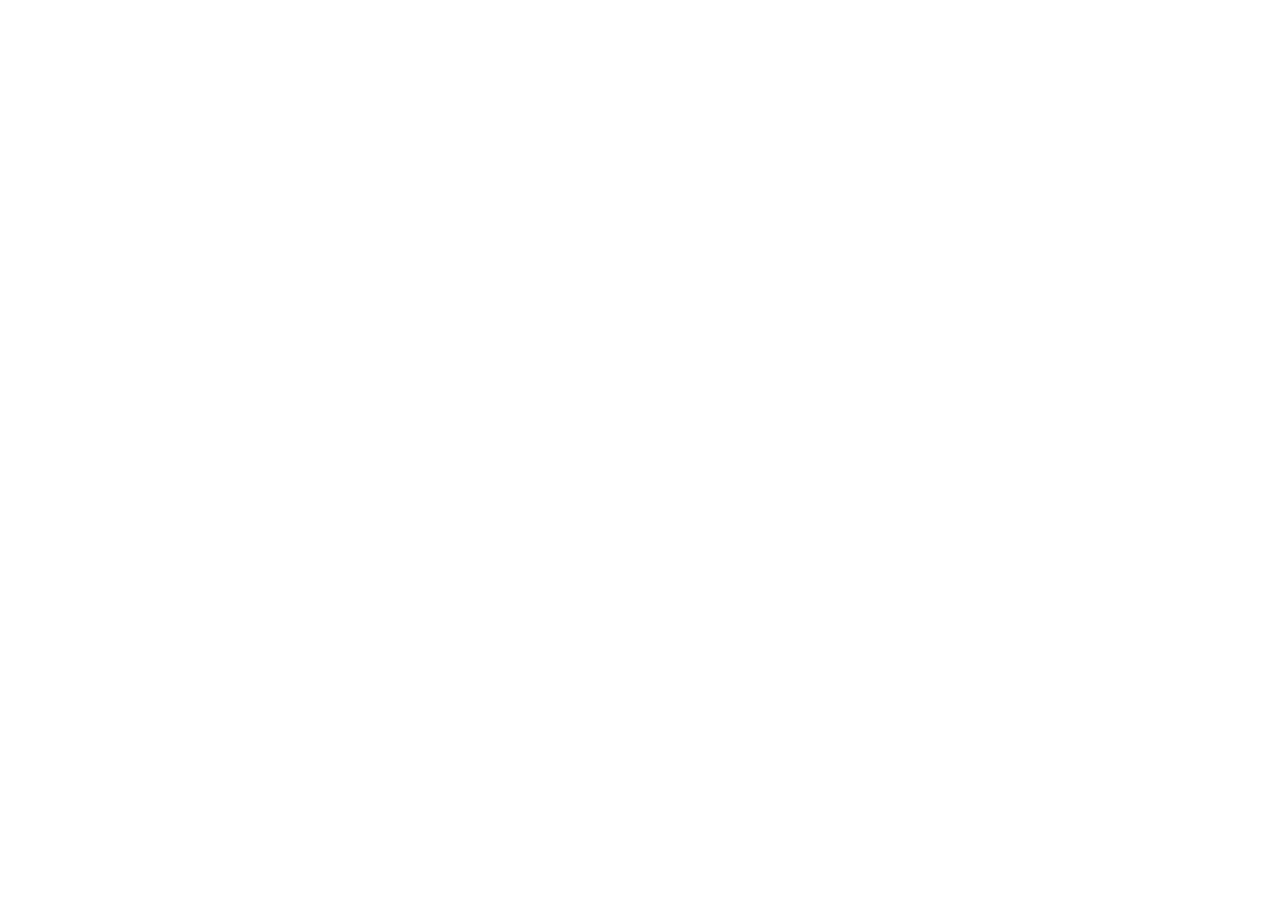
==== index.html @ f414c3f0 "Rename flower.html to index.html" ====
<!DOCTYPE html>
<html lang="en">
<head>
    <meta charset="UTF-8">
    <meta http-equiv="X-UA-Compatible" content="IE=edge">
    <meta name="viewport" content="width=device-width, initial-scale=1.0">
    <link rel="stylesheet" href="css/main.css">
    <link rel="icon" href="img/flowers.png" type="image/x-icon">
    <title>Yağmur'a Hediye</title>
</head>
<body class="container">
  <!-- Pembuat code: https://codepen.io/mdusmanansari/pen/BamepLe -->
    <div class="night"></div>
    <div class="flowers">
      <div class="flower flower--1">
        <div class="flower__leafs flower__leafs--1">
          <div class="flower__leaf flower__leaf--1"></div>
          <div class="flower__leaf flower__leaf--2"></div>
          <div class="flower__leaf flower__leaf--3"></div>
          <div class="flower__leaf flower__leaf--4"></div>
          <div class="flower__white-circle"></div>
  
          <div class="flower__light flower__light--1"></div>
          <div class="flower__light flower__light--2"></div>
          <div class="flower__light flower__light--3"></div>
          <div class="flower__light flower__light--4"></div>
          <div class="flower__light flower__light--5"></div>
          <div class="flower__light flower__light--6"></div>
          <div class="flower__light flower__light--7"></div>
          <div class="flower__light flower__light--8"></div>
  
        </div>
        <div class="flower__line">
          <div class="flower__line__leaf flower__line__leaf--1"></div>
          <div class="flower__line__leaf flower__line__leaf--2"></div>
          <div class="flower__line__leaf flower__line__leaf--3"></div>
          <div class="flower__line__leaf flower__line__leaf--4"></div>
          <div class="flower__line__leaf flower__line__leaf--5"></div>
          <div class="flower__line__leaf flower__line__leaf--6"></div>
        </div>
      </div>
  
      <div class="flower flower--2">
        <div class="flower__leafs flower__leafs--2">
          <div class="flower__leaf flower__leaf--1"></div>
          <div class="flower__leaf flower__leaf--2"></div>
          <div class="flower__leaf flower__leaf--3"></div>
          <div class="flower__leaf flower__leaf--4"></div>
          <div class="flower__white-circle"></div>
  
          <div class="flower__light flower__light--1"></div>
          <div class="flower__light flower__light--2"></div>
          <div class="flower__light flower__light--3"></div>
          <div class="flower__light flower__light--4"></div>
          <div class="flower__light flower__light--5"></div>
          <div class="flower__light flower__light--6"></div>
          <div class="flower__light flower__light--7"></div>
          <div class="flower__light flower__light--8"></div>
  
        </div>
        <div class="flower__line">
          <div class="flower__line__leaf flower__line__leaf--1"></div>
          <div class="flower__line__leaf flower__line__leaf--2"></div>
          <div class="flower__line__leaf flower__line__leaf--3"></div>
          <div class="flower__line__leaf flower__line__leaf--4"></div>
        </div>
      </div>
  
      <div class="flower flower--3">
        <div class="flower__leafs flower__leafs--3">
          <div class="flower__leaf flower__leaf--1"></div>
          <div class="flower__leaf flower__leaf--2"></div>
          <div class="flower__leaf flower__leaf--3"></div>
          <div class="flower__leaf flower__leaf--4"></div>
          <div class="flower__white-circle"></div>
  
          <div class="flower__light flower__light--1"></div>
          <div class="flower__light flower__light--2"></div>
          <div class="flower__light flower__light--3"></div>
          <div class="flower__light flower__light--4"></div>
          <div class="flower__light flower__light--5"></div>
          <div class="flower__light flower__light--6"></div>
          <div class="flower__light flower__light--7"></div>
          <div class="flower__light flower__light--8"></div>
  
        </div>
        <div class="flower__line">
          <div class="flower__line__leaf flower__line__leaf--1"></div>
          <div class="flower__line__leaf flower__line__leaf--2"></div>
          <div class="flower__line__leaf flower__line__leaf--3"></div>
          <div class="flower__line__leaf flower__line__leaf--4"></div>
        </div>
      </div>
  
      <div class="grow-ans" style="--d:1.2s">
        <div class="flower__g-long">
          <div class="flower__g-long__top"></div>
          <div class="flower__g-long__bottom"></div>
        </div>
      </div>
  
      <div class="growing-grass">
        <div class="flower__grass flower__grass--1">
          <div class="flower__grass--top"></div>
          <div class="flower__grass--bottom"></div>
          <div class="flower__grass__leaf flower__grass__leaf--1"></div>
          <div class="flower__grass__leaf flower__grass__leaf--2"></div>
          <div class="flower__grass__leaf flower__grass__leaf--3"></div>
          <div class="flower__grass__leaf flower__grass__leaf--4"></div>
          <div class="flower__grass__leaf flower__grass__leaf--5"></div>
          <div class="flower__grass__leaf flower__grass__leaf--6"></div>
          <div class="flower__grass__leaf flower__grass__leaf--7"></div>
          <div class="flower__grass__leaf flower__grass__leaf--8"></div>
          <div class="flower__grass__overlay"></div>
        </div>
      </div>
  
      <div class="growing-grass">
        <div class="flower__grass flower__grass--2">
          <div class="flower__grass--top"></div>
          <div class="flower__grass--bottom"></div>
          <div class="flower__grass__leaf flower__grass__leaf--1"></div>
          <div class="flower__grass__leaf flower__grass__leaf--2"></div>
          <div class="flower__grass__leaf flower__grass__leaf--3"></div>
          <div class="flower__grass__leaf flower__grass__leaf--4"></div>
          <div class="flower__grass__leaf flower__grass__leaf--5"></div>
          <div class="flower__grass__leaf flower__grass__leaf--6"></div>
          <div class="flower__grass__leaf flower__grass__leaf--7"></div>
          <div class="flower__grass__leaf flower__grass__leaf--8"></div>
          <div class="flower__grass__overlay"></div>
        </div>
      </div>
  
      <div class="grow-ans" style="--d:2.4s">
        <div class="flower__g-right flower__g-right--1">
          <div class="leaf"></div>
        </div>
      </div>
  
      <div class="grow-ans" style="--d:2.8s">
        <div class="flower__g-right flower__g-right--2">
          <div class="leaf"></div>
        </div>
      </div>
  
      <div class="grow-ans" style="--d:2.8s">
        <div class="flower__g-front">
          <div class="flower__g-front__leaf-wrapper flower__g-front__leaf-wrapper--1">
            <div class="flower__g-front__leaf"></div>
          </div>
          <div class="flower__g-front__leaf-wrapper flower__g-front__leaf-wrapper--2">
            <div class="flower__g-front__leaf"></div>
          </div>
          <div class="flower__g-front__leaf-wrapper flower__g-front__leaf-wrapper--3">
            <div class="flower__g-front__leaf"></div>
          </div>
          <div class="flower__g-front__leaf-wrapper flower__g-front__leaf-wrapper--4">
            <div class="flower__g-front__leaf"></div>
          </div>
          <div class="flower__g-front__leaf-wrapper flower__g-front__leaf-wrapper--5">
            <div class="flower__g-front__leaf"></div>
          </div>
          <div class="flower__g-front__leaf-wrapper flower__g-front__leaf-wrapper--6">
            <div class="flower__g-front__leaf"></div>
          </div>
          <div class="flower__g-front__leaf-wrapper flower__g-front__leaf-wrapper--7">
            <div class="flower__g-front__leaf"></div>
          </div>
          <div class="flower__g-front__leaf-wrapper flower__g-front__leaf-wrapper--8">
            <div class="flower__g-front__leaf"></div>
          </div>
          <div class="flower__g-front__line"></div>
        </div>
      </div>
  
      <div class="grow-ans" style="--d:3.2s">
        <div class="flower__g-fr">
          <div class="leaf"></div>
          <div class="flower__g-fr__leaf flower__g-fr__leaf--1"></div>
          <div class="flower__g-fr__leaf flower__g-fr__leaf--2"></div>
          <div class="flower__g-fr__leaf flower__g-fr__leaf--3"></div>
          <div class="flower__g-fr__leaf flower__g-fr__leaf--4"></div>
          <div class="flower__g-fr__leaf flower__g-fr__leaf--5"></div>
          <div class="flower__g-fr__leaf flower__g-fr__leaf--6"></div>
          <div class="flower__g-fr__leaf flower__g-fr__leaf--7"></div>
          <div class="flower__g-fr__leaf flower__g-fr__leaf--8"></div>
        </div>
      </div>
  
      <div class="long-g long-g--0">
        <div class="grow-ans" style="--d:3s">
          <div class="leaf leaf--0"></div>
        </div>
        <div class="grow-ans" style="--d:2.2s">
          <div class="leaf leaf--1"></div>
        </div>
        <div class="grow-ans" style="--d:3.4s">
          <div class="leaf leaf--2"></div>
        </div>
        <div class="grow-ans" style="--d:3.6s">
          <div class="leaf leaf--3"></div>
        </div>
      </div>
  
      <div class="long-g long-g--1">
        <div class="grow-ans" style="--d:3.6s">
          <div class="leaf leaf--0"></div>
        </div>
        <div class="grow-ans" style="--d:3.8s">
          <div class="leaf leaf--1"></div>
        </div>
        <div class="grow-ans" style="--d:4s">
          <div class="leaf leaf--2"></div>
        </div>
        <div class="grow-ans" style="--d:4.2s">
          <div class="leaf leaf--3"></div>
        </div>
      </div>
  
      <div class="long-g long-g--2">
        <div class="grow-ans" style="--d:4s">
          <div class="leaf leaf--0"></div>
        </div>
        <div class="grow-ans" style="--d:4.2s">
          <div class="leaf leaf--1"></div>
        </div>
        <div class="grow-ans" style="--d:4.4s">
          <div class="leaf leaf--2"></div>
        </div>
        <div class="grow-ans" style="--d:4.6s">
          <div class="leaf leaf--3"></div>
        </div>
      </div>
  
      <div class="long-g long-g--3">
        <div class="grow-ans" style="--d:4s">
          <div class="leaf leaf--0"></div>
        </div>
        <div class="grow-ans" style="--d:4.2s">
          <div class="leaf leaf--1"></div>
        </div>
        <div class="grow-ans" style="--d:3s">
          <div class="leaf leaf--2"></div>
        </div>
        <div class="grow-ans" style="--d:3.6s">
          <div class="leaf leaf--3"></div>
        </div>
      </div>
  
      <div class="long-g long-g--4">
        <div class="grow-ans" style="--d:4s">
          <div class="leaf leaf--0"></div>
        </div>
        <div class="grow-ans" style="--d:4.2s">
          <div class="leaf leaf--1"></div>
        </div>
        <div class="grow-ans" style="--d:3s">
          <div class="leaf leaf--2"></div>
        </div>
        <div class="grow-ans" style="--d:3.6s">
          <div class="leaf leaf--3"></div>
        </div>
      </div>
  
      <div class="long-g long-g--5">
        <div class="grow-ans" style="--d:4s">
          <div class="leaf leaf--0"></div>
        </div>
        <div class="grow-ans" style="--d:4.2s">
          <div class="leaf leaf--1"></div>
        </div>
        <div class="grow-ans" style="--d:3s">
          <div class="leaf leaf--2"></div>
        </div>
        <div class="grow-ans" style="--d:3.6s">
          <div class="leaf leaf--3"></div>
        </div>
      </div>
  
      <div class="long-g long-g--6">
        <div class="grow-ans" style="--d:4.2s">
          <div class="leaf leaf--0"></div>
        </div>
        <div class="grow-ans" style="--d:4.4s">
          <div class="leaf leaf--1"></div>
        </div>
        <div class="grow-ans" style="--d:4.6s">
          <div class="leaf leaf--2"></div>
        </div>
        <div class="grow-ans" style="--d:4.8s">
          <div class="leaf leaf--3"></div>
        </div>
      </div>
  
      <div class="long-g long-g--7">
        <div class="grow-ans" style="--d:3s">
          <div class="leaf leaf--0"></div>
        </div>
        <div class="grow-ans" style="--d:3.2s">
          <div class="leaf leaf--1"></div>
        </div>
        <div class="grow-ans" style="--d:3.5s">
          <div class="leaf leaf--2"></div>
        </div>
        <div class="grow-ans" style="--d:3.6s">
          <div class="leaf leaf--3"></div>
        </div>
      </div>
    </div>
    <script src="main.js"></script>
  </body>
</html>
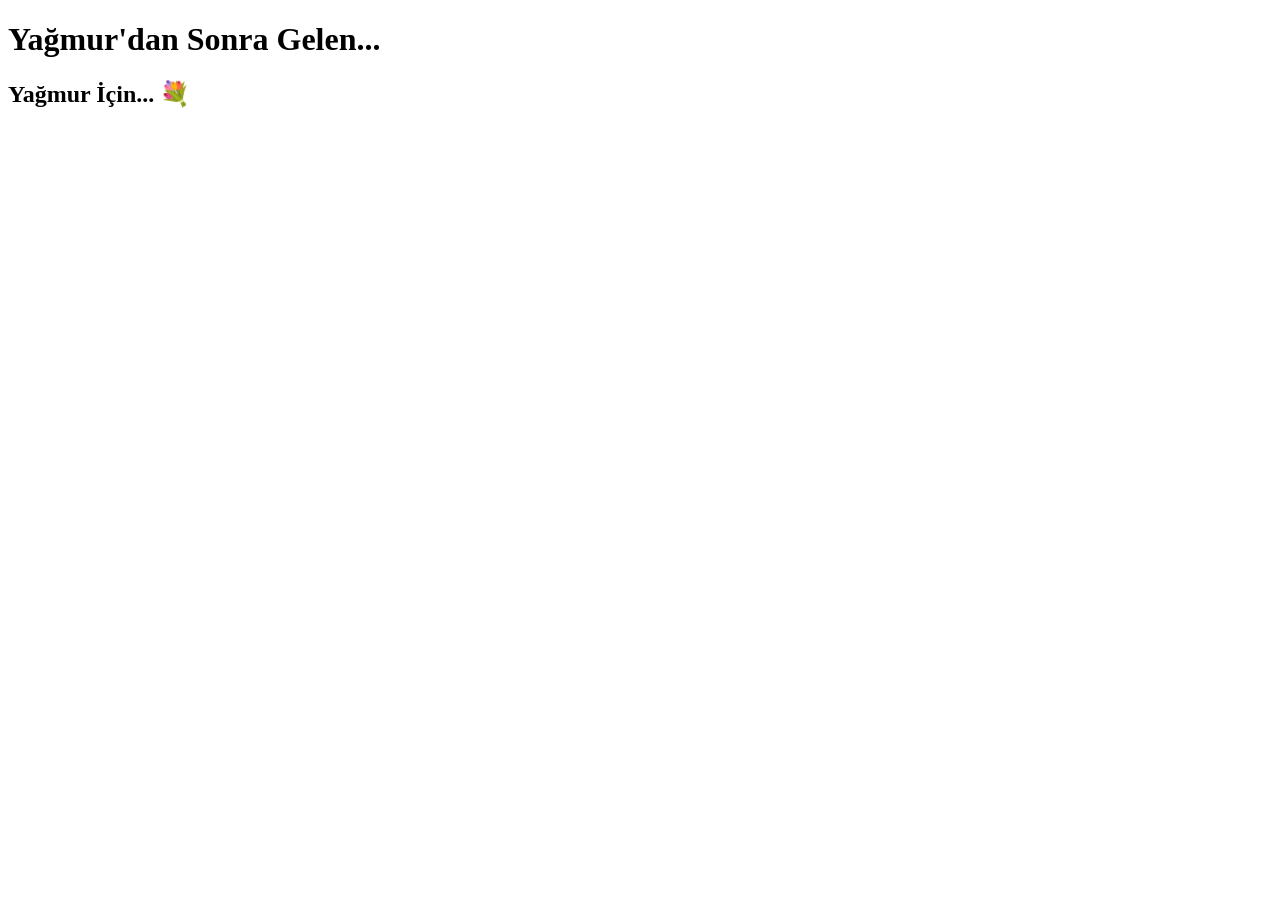
==== commit b751d7d5: "Add Google Fonts for styling Added Google Fonts preconnect and stylesheet links." ====
--- a/index.html
+++ b/index.html
@@ -5,11 +5,19 @@
     <meta http-equiv="X-UA-Compatible" content="IE=edge">
     <meta name="viewport" content="width=device-width, initial-scale=1.0">
     <link rel="stylesheet" href="css/main.css">
+
+    <link rel="preconnect" href="https://fonts.googleapis.com">
+    <link rel="preconnect" href="https://fonts.gstatic.com" crossorigin>
+    <link href="https://fonts.googleapis.com/css2?family=Dancing+Script:wght@700&display=swap" rel="stylesheet">
+
     <link rel="icon" href="img/flowers.png" type="image/x-icon">
     <title>Yağmur'a Hediye</title>
 </head>
 <body class="container">
-  <!-- Pembuat code: https://codepen.io/mdusmanansari/pen/BamepLe -->
+
+    <h1 class="title">Yağmur'dan Sonra Gelen...</h1>
+    <h2 class="subtitle">Yağmur İçin... 💐</h2>
+
     <div class="night"></div>
     <div class="flowers">
       <div class="flower flower--1">
@@ -19,7 +27,7 @@
           <div class="flower__leaf flower__leaf--3"></div>
           <div class="flower__leaf flower__leaf--4"></div>
           <div class="flower__white-circle"></div>
-  
+
           <div class="flower__light flower__light--1"></div>
           <div class="flower__light flower__light--2"></div>
           <div class="flower__light flower__light--3"></div>
@@ -28,7 +36,7 @@
           <div class="flower__light flower__light--6"></div>
           <div class="flower__light flower__light--7"></div>
           <div class="flower__light flower__light--8"></div>
-  
+
         </div>
         <div class="flower__line">
           <div class="flower__line__leaf flower__line__leaf--1"></div>
@@ -39,7 +47,7 @@
           <div class="flower__line__leaf flower__line__leaf--6"></div>
         </div>
       </div>
-  
+
       <div class="flower flower--2">
         <div class="flower__leafs flower__leafs--2">
           <div class="flower__leaf flower__leaf--1"></div>
@@ -47,7 +55,7 @@
           <div class="flower__leaf flower__leaf--3"></div>
           <div class="flower__leaf flower__leaf--4"></div>
           <div class="flower__white-circle"></div>
-  
+
           <div class="flower__light flower__light--1"></div>
           <div class="flower__light flower__light--2"></div>
           <div class="flower__light flower__light--3"></div>
@@ -56,7 +64,7 @@
           <div class="flower__light flower__light--6"></div>
           <div class="flower__light flower__light--7"></div>
           <div class="flower__light flower__light--8"></div>
-  
+
         </div>
         <div class="flower__line">
           <div class="flower__line__leaf flower__line__leaf--1"></div>
@@ -65,7 +73,7 @@
           <div class="flower__line__leaf flower__line__leaf--4"></div>
         </div>
       </div>
-  
+
       <div class="flower flower--3">
         <div class="flower__leafs flower__leafs--3">
           <div class="flower__leaf flower__leaf--1"></div>
@@ -73,7 +81,7 @@
           <div class="flower__leaf flower__leaf--3"></div>
           <div class="flower__leaf flower__leaf--4"></div>
           <div class="flower__white-circle"></div>
-  
+
           <div class="flower__light flower__light--1"></div>
           <div class="flower__light flower__light--2"></div>
           <div class="flower__light flower__light--3"></div>
@@ -82,7 +90,7 @@
           <div class="flower__light flower__light--6"></div>
           <div class="flower__light flower__light--7"></div>
           <div class="flower__light flower__light--8"></div>
-  
+
         </div>
         <div class="flower__line">
           <div class="flower__line__leaf flower__line__leaf--1"></div>
@@ -91,14 +99,14 @@
           <div class="flower__line__leaf flower__line__leaf--4"></div>
         </div>
       </div>
-  
+
       <div class="grow-ans" style="--d:1.2s">
         <div class="flower__g-long">
           <div class="flower__g-long__top"></div>
           <div class="flower__g-long__bottom"></div>
         </div>
       </div>
-  
+
       <div class="growing-grass">
         <div class="flower__grass flower__grass--1">
           <div class="flower__grass--top"></div>
@@ -114,7 +122,7 @@
           <div class="flower__grass__overlay"></div>
         </div>
       </div>
-  
+
       <div class="growing-grass">
         <div class="flower__grass flower__grass--2">
           <div class="flower__grass--top"></div>
@@ -130,19 +138,19 @@
           <div class="flower__grass__overlay"></div>
         </div>
       </div>
-  
+
       <div class="grow-ans" style="--d:2.4s">
         <div class="flower__g-right flower__g-right--1">
           <div class="leaf"></div>
         </div>
       </div>
-  
+
       <div class="grow-ans" style="--d:2.8s">
         <div class="flower__g-right flower__g-right--2">
           <div class="leaf"></div>
         </div>
       </div>
-  
+
       <div class="grow-ans" style="--d:2.8s">
         <div class="flower__g-front">
           <div class="flower__g-front__leaf-wrapper flower__g-front__leaf-wrapper--1">
@@ -172,7 +180,7 @@
           <div class="flower__g-front__line"></div>
         </div>
       </div>
-  
+
       <div class="grow-ans" style="--d:3.2s">
         <div class="flower__g-fr">
           <div class="leaf"></div>
@@ -186,7 +194,7 @@
           <div class="flower__g-fr__leaf flower__g-fr__leaf--8"></div>
         </div>
       </div>
-  
+
       <div class="long-g long-g--0">
         <div class="grow-ans" style="--d:3s">
           <div class="leaf leaf--0"></div>
@@ -201,7 +209,7 @@
           <div class="leaf leaf--3"></div>
         </div>
       </div>
-  
+
       <div class="long-g long-g--1">
         <div class="grow-ans" style="--d:3.6s">
           <div class="leaf leaf--0"></div>
@@ -216,7 +224,7 @@
           <div class="leaf leaf--3"></div>
         </div>
       </div>
-  
+
       <div class="long-g long-g--2">
         <div class="grow-ans" style="--d:4s">
           <div class="leaf leaf--0"></div>
@@ -231,7 +239,7 @@
           <div class="leaf leaf--3"></div>
         </div>
       </div>
-  
+
       <div class="long-g long-g--3">
         <div class="grow-ans" style="--d:4s">
           <div class="leaf leaf--0"></div>
@@ -246,7 +254,7 @@
           <div class="leaf leaf--3"></div>
         </div>
       </div>
-  
+
       <div class="long-g long-g--4">
         <div class="grow-ans" style="--d:4s">
           <div class="leaf leaf--0"></div>
@@ -261,7 +269,7 @@
           <div class="leaf leaf--3"></div>
         </div>
       </div>
-  
+
       <div class="long-g long-g--5">
         <div class="grow-ans" style="--d:4s">
           <div class="leaf leaf--0"></div>
@@ -276,7 +284,7 @@
           <div class="leaf leaf--3"></div>
         </div>
       </div>
-  
+
       <div class="long-g long-g--6">
         <div class="grow-ans" style="--d:4.2s">
           <div class="leaf leaf--0"></div>
@@ -291,7 +299,7 @@
           <div class="leaf leaf--3"></div>
         </div>
       </div>
-  
+
       <div class="long-g long-g--7">
         <div class="grow-ans" style="--d:3s">
           <div class="leaf leaf--0"></div>
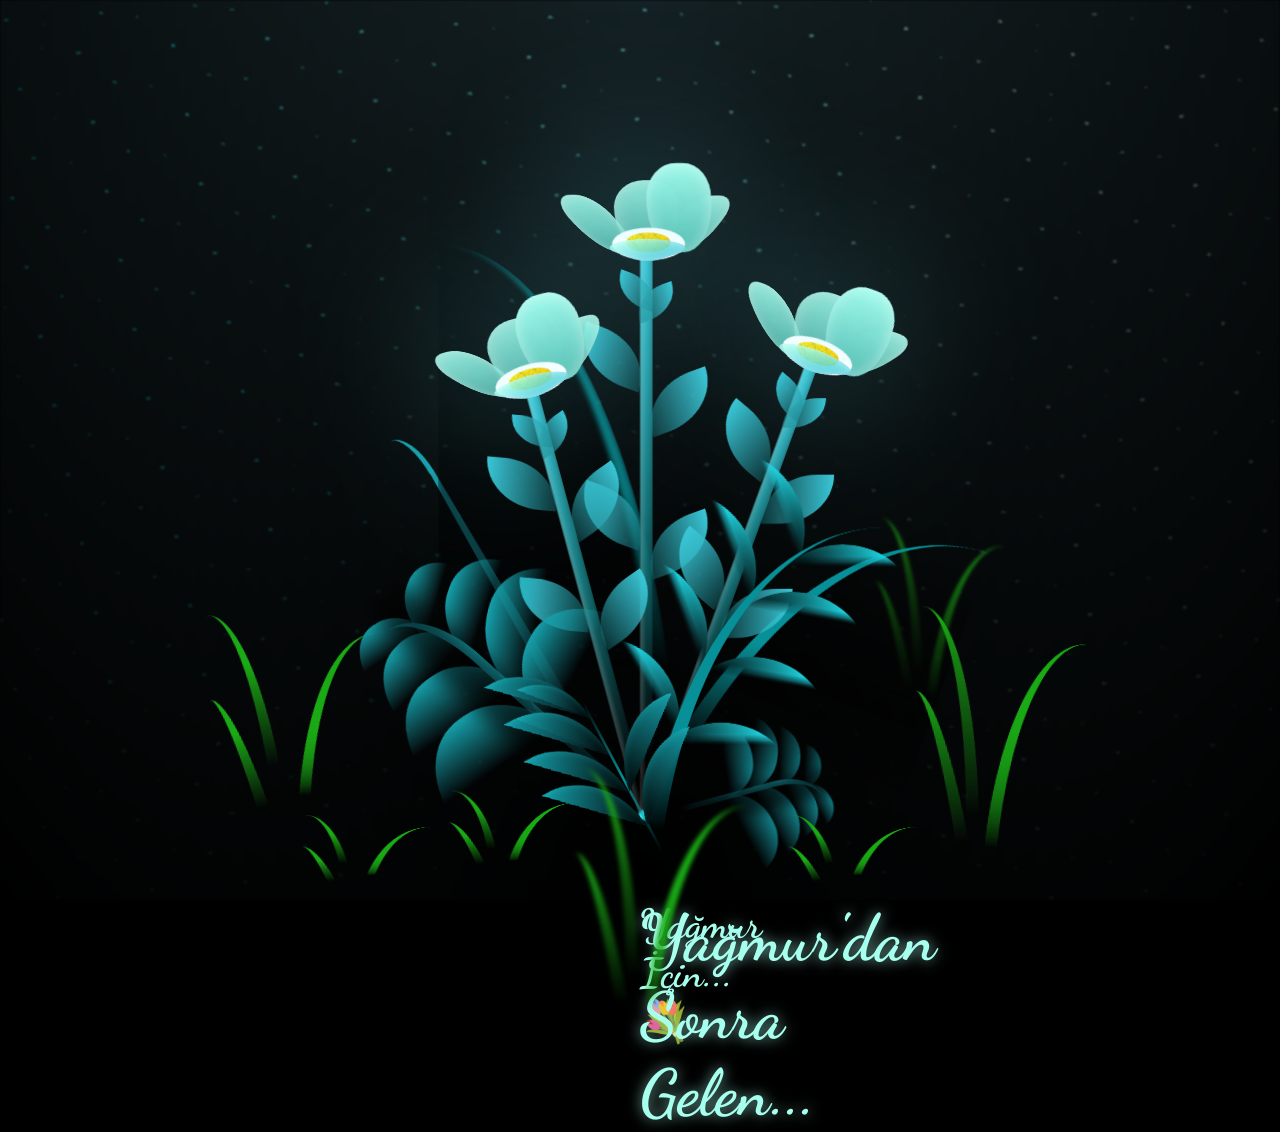
==== commit 72ea8cfe: "Update index.html" ====
--- a/index.html
+++ b/index.html
@@ -4,317 +4,238 @@
     <meta charset="UTF-8">
     <meta http-equiv="X-UA-Compatible" content="IE=edge">
     <meta name="viewport" content="width=device-width, initial-scale=1.0">
-    <link rel="stylesheet" href="css/main.css">
-
+    <title>Yağmur İçin</title>
     <link rel="preconnect" href="https://fonts.googleapis.com">
     <link rel="preconnect" href="https://fonts.gstatic.com" crossorigin>
-    <link href="https://fonts.googleapis.com/css2?family=Dancing+Script:wght@700&display=swap" rel="stylesheet">
-
-    <link rel="icon" href="img/flowers.png" type="image/x-icon">
-    <title>Yağmur'a Hediye</title>
+    <link href="https://fonts.googleapis.com/css2?family=Dancing+Script:wght@400;700&display=swap" rel="stylesheet">
+    <link rel="stylesheet" href="css/main.css">
 </head>
-<body class="container">
-
-    <h1 class="title">Yağmur'dan Sonra Gelen...</h1>
-    <h2 class="subtitle">Yağmur İçin... 💐</h2>
-
+<body>
     <div class="night"></div>
     <div class="flowers">
-      <div class="flower flower--1">
-        <div class="flower__leafs flower__leafs--1">
-          <div class="flower__leaf flower__leaf--1"></div>
-          <div class="flower__leaf flower__leaf--2"></div>
-          <div class="flower__leaf flower__leaf--3"></div>
-          <div class="flower__leaf flower__leaf--4"></div>
-          <div class="flower__white-circle"></div>
-
-          <div class="flower__light flower__light--1"></div>
-          <div class="flower__light flower__light--2"></div>
-          <div class="flower__light flower__light--3"></div>
-          <div class="flower__light flower__light--4"></div>
-          <div class="flower__light flower__light--5"></div>
-          <div class="flower__light flower__light--6"></div>
-          <div class="flower__light flower__light--7"></div>
-          <div class="flower__light flower__light--8"></div>
-
-        </div>
-        <div class="flower__line">
-          <div class="flower__line__leaf flower__line__leaf--1"></div>
-          <div class="flower__line__leaf flower__line__leaf--2"></div>
-          <div class="flower__line__leaf flower__line__leaf--3"></div>
-          <div class="flower__line__leaf flower__line__leaf--4"></div>
-          <div class="flower__line__leaf flower__line__leaf--5"></div>
-          <div class="flower__line__leaf flower__line__leaf--6"></div>
-        </div>
-      </div>
-
-      <div class="flower flower--2">
-        <div class="flower__leafs flower__leafs--2">
-          <div class="flower__leaf flower__leaf--1"></div>
-          <div class="flower__leaf flower__leaf--2"></div>
-          <div class="flower__leaf flower__leaf--3"></div>
-          <div class="flower__leaf flower__leaf--4"></div>
-          <div class="flower__white-circle"></div>
-
-          <div class="flower__light flower__light--1"></div>
-          <div class="flower__light flower__light--2"></div>
-          <div class="flower__light flower__light--3"></div>
-          <div class="flower__light flower__light--4"></div>
-          <div class="flower__light flower__light--5"></div>
-          <div class="flower__light flower__light--6"></div>
-          <div class="flower__light flower__light--7"></div>
-          <div class="flower__light flower__light--8"></div>
-
-        </div>
-        <div class="flower__line">
-          <div class="flower__line__leaf flower__line__leaf--1"></div>
-          <div class="flower__line__leaf flower__line__leaf--2"></div>
-          <div class="flower__line__leaf flower__line__leaf--3"></div>
-          <div class="flower__line__leaf flower__line__leaf--4"></div>
-        </div>
-      </div>
-
-      <div class="flower flower--3">
-        <div class="flower__leafs flower__leafs--3">
-          <div class="flower__leaf flower__leaf--1"></div>
-          <div class="flower__leaf flower__leaf--2"></div>
-          <div class="flower__leaf flower__leaf--3"></div>
-          <div class="flower__leaf flower__leaf--4"></div>
-          <div class="flower__white-circle"></div>
-
-          <div class="flower__light flower__light--1"></div>
-          <div class="flower__light flower__light--2"></div>
-          <div class="flower__light flower__light--3"></div>
-          <div class="flower__light flower__light--4"></div>
-          <div class="flower__light flower__light--5"></div>
-          <div class="flower__light flower__light--6"></div>
-          <div class="flower__light flower__light--7"></div>
-          <div class="flower__light flower__light--8"></div>
-
-        </div>
-        <div class="flower__line">
-          <div class="flower__line__leaf flower__line__leaf--1"></div>
-          <div class="flower__line__leaf flower__line__leaf--2"></div>
-          <div class="flower__line__leaf flower__line__leaf--3"></div>
-          <div class="flower__line__leaf flower__line__leaf--4"></div>
-        </div>
-      </div>
-
-      <div class="grow-ans" style="--d:1.2s">
-        <div class="flower__g-long">
-          <div class="flower__g-long__top"></div>
-          <div class="flower__g-long__bottom"></div>
-        </div>
-      </div>
-
-      <div class="growing-grass">
-        <div class="flower__grass flower__grass--1">
-          <div class="flower__grass--top"></div>
-          <div class="flower__grass--bottom"></div>
-          <div class="flower__grass__leaf flower__grass__leaf--1"></div>
-          <div class="flower__grass__leaf flower__grass__leaf--2"></div>
-          <div class="flower__grass__leaf flower__grass__leaf--3"></div>
-          <div class="flower__grass__leaf flower__grass__leaf--4"></div>
-          <div class="flower__grass__leaf flower__grass__leaf--5"></div>
-          <div class="flower__grass__leaf flower__grass__leaf--6"></div>
-          <div class="flower__grass__leaf flower__grass__leaf--7"></div>
-          <div class="flower__grass__leaf flower__grass__leaf--8"></div>
-          <div class="flower__grass__overlay"></div>
-        </div>
-      </div>
-
-      <div class="growing-grass">
-        <div class="flower__grass flower__grass--2">
-          <div class="flower__grass--top"></div>
-          <div class="flower__grass--bottom"></div>
-          <div class="flower__grass__leaf flower__grass__leaf--1"></div>
-          <div class="flower__grass__leaf flower__grass__leaf--2"></div>
-          <div class="flower__grass__leaf flower__grass__leaf--3"></div>
-          <div class="flower__grass__leaf flower__grass__leaf--4"></div>
-          <div class="flower__grass__leaf flower__grass__leaf--5"></div>
-          <div class="flower__grass__leaf flower__grass__leaf--6"></div>
-          <div class="flower__grass__leaf flower__grass__leaf--7"></div>
-          <div class="flower__grass__leaf flower__grass__leaf--8"></div>
-          <div class="flower__grass__overlay"></div>
-        </div>
-      </div>
-
-      <div class="grow-ans" style="--d:2.4s">
-        <div class="flower__g-right flower__g-right--1">
-          <div class="leaf"></div>
-        </div>
-      </div>
-
-      <div class="grow-ans" style="--d:2.8s">
-        <div class="flower__g-right flower__g-right--2">
-          <div class="leaf"></div>
-        </div>
-      </div>
-
-      <div class="grow-ans" style="--d:2.8s">
-        <div class="flower__g-front">
-          <div class="flower__g-front__leaf-wrapper flower__g-front__leaf-wrapper--1">
-            <div class="flower__g-front__leaf"></div>
-          </div>
-          <div class="flower__g-front__leaf-wrapper flower__g-front__leaf-wrapper--2">
-            <div class="flower__g-front__leaf"></div>
-          </div>
-          <div class="flower__g-front__leaf-wrapper flower__g-front__leaf-wrapper--3">
-            <div class="flower__g-front__leaf"></div>
-          </div>
-          <div class="flower__g-front__leaf-wrapper flower__g-front__leaf-wrapper--4">
-            <div class="flower__g-front__leaf"></div>
-          </div>
-          <div class="flower__g-front__leaf-wrapper flower__g-front__leaf-wrapper--5">
-            <div class="flower__g-front__leaf"></div>
-          </div>
-          <div class="flower__g-front__leaf-wrapper flower__g-front__leaf-wrapper--6">
-            <div class="flower__g-front__leaf"></div>
-          </div>
-          <div class="flower__g-front__leaf-wrapper flower__g-front__leaf-wrapper--7">
-            <div class="flower__g-front__leaf"></div>
-          </div>
-          <div class="flower__g-front__leaf-wrapper flower__g-front__leaf-wrapper--8">
-            <div class="flower__g-front__leaf"></div>
-          </div>
-          <div class="flower__g-front__line"></div>
-        </div>
-      </div>
-
-      <div class="grow-ans" style="--d:3.2s">
-        <div class="flower__g-fr">
-          <div class="leaf"></div>
-          <div class="flower__g-fr__leaf flower__g-fr__leaf--1"></div>
-          <div class="flower__g-fr__leaf flower__g-fr__leaf--2"></div>
-          <div class="flower__g-fr__leaf flower__g-fr__leaf--3"></div>
-          <div class="flower__g-fr__leaf flower__g-fr__leaf--4"></div>
-          <div class="flower__g-fr__leaf flower__g-fr__leaf--5"></div>
-          <div class="flower__g-fr__leaf flower__g-fr__leaf--6"></div>
-          <div class="flower__g-fr__leaf flower__g-fr__leaf--7"></div>
-          <div class="flower__g-fr__leaf flower__g-fr__leaf--8"></div>
-        </div>
-      </div>
-
-      <div class="long-g long-g--0">
-        <div class="grow-ans" style="--d:3s">
-          <div class="leaf leaf--0"></div>
-        </div>
-        <div class="grow-ans" style="--d:2.2s">
-          <div class="leaf leaf--1"></div>
-        </div>
-        <div class="grow-ans" style="--d:3.4s">
-          <div class="leaf leaf--2"></div>
-        </div>
-        <div class="grow-ans" style="--d:3.6s">
-          <div class="leaf leaf--3"></div>
-        </div>
-      </div>
-
-      <div class="long-g long-g--1">
-        <div class="grow-ans" style="--d:3.6s">
-          <div class="leaf leaf--0"></div>
-        </div>
-        <div class="grow-ans" style="--d:3.8s">
-          <div class="leaf leaf--1"></div>
-        </div>
-        <div class="grow-ans" style="--d:4s">
-          <div class="leaf leaf--2"></div>
-        </div>
-        <div class="grow-ans" style="--d:4.2s">
-          <div class="leaf leaf--3"></div>
-        </div>
-      </div>
-
-      <div class="long-g long-g--2">
-        <div class="grow-ans" style="--d:4s">
-          <div class="leaf leaf--0"></div>
-        </div>
-        <div class="grow-ans" style="--d:4.2s">
-          <div class="leaf leaf--1"></div>
-        </div>
-        <div class="grow-ans" style="--d:4.4s">
-          <div class="leaf leaf--2"></div>
-        </div>
-        <div class="grow-ans" style="--d:4.6s">
-          <div class="leaf leaf--3"></div>
-        </div>
-      </div>
-
-      <div class="long-g long-g--3">
-        <div class="grow-ans" style="--d:4s">
-          <div class="leaf leaf--0"></div>
-        </div>
-        <div class="grow-ans" style="--d:4.2s">
-          <div class="leaf leaf--1"></div>
-        </div>
-        <div class="grow-ans" style="--d:3s">
-          <div class="leaf leaf--2"></div>
-        </div>
-        <div class="grow-ans" style="--d:3.6s">
-          <div class="leaf leaf--3"></div>
-        </div>
-      </div>
-
-      <div class="long-g long-g--4">
-        <div class="grow-ans" style="--d:4s">
-          <div class="leaf leaf--0"></div>
-        </div>
-        <div class="grow-ans" style="--d:4.2s">
-          <div class="leaf leaf--1"></div>
-        </div>
-        <div class="grow-ans" style="--d:3s">
-          <div class="leaf leaf--2"></div>
-        </div>
-        <div class="grow-ans" style="--d:3.6s">
-          <div class="leaf leaf--3"></div>
-        </div>
-      </div>
-
-      <div class="long-g long-g--5">
-        <div class="grow-ans" style="--d:4s">
-          <div class="leaf leaf--0"></div>
-        </div>
-        <div class="grow-ans" style="--d:4.2s">
-          <div class="leaf leaf--1"></div>
-        </div>
-        <div class="grow-ans" style="--d:3s">
-          <div class="leaf leaf--2"></div>
-        </div>
-        <div class="grow-ans" style="--d:3.6s">
-          <div class="leaf leaf--3"></div>
-        </div>
-      </div>
-
-      <div class="long-g long-g--6">
-        <div class="grow-ans" style="--d:4.2s">
-          <div class="leaf leaf--0"></div>
-        </div>
-        <div class="grow-ans" style="--d:4.4s">
-          <div class="leaf leaf--1"></div>
-        </div>
-        <div class="grow-ans" style="--d:4.6s">
-          <div class="leaf leaf--2"></div>
-        </div>
-        <div class="grow-ans" style="--d:4.8s">
-          <div class="leaf leaf--3"></div>
-        </div>
-      </div>
-
-      <div class="long-g long-g--7">
-        <div class="grow-ans" style="--d:3s">
-          <div class="leaf leaf--0"></div>
-        </div>
+        <h2 class="subtitle">Yağmur İçin... 💐</h2>
+        <h1 class="title">Yağmur'dan Sonra Gelen...</h1>
+
+        <div class="flower flower--1">
+            <div class="flower__leafs flower__leafs--1">
+                <div class="flower__leaf flower__leaf--1"></div>
+                <div class="flower__leaf flower__leaf--2"></div>
+                <div class="flower__leaf flower__leaf--3"></div>
+                <div class="flower__leaf flower__leaf--4"></div>
+                <div class="flower__leaf flower__leaf--5"></div>
+                <div class="flower__leaf flower__leaf--6"></div>
+                <div class="flower__white-circle"></div>
+            </div>
+            <div class="flower__line">
+                <div class="flower__line__leaf flower__line__leaf--1"></div>
+                <div class="flower__line__leaf flower__line__leaf--2"></div>
+                <div class="flower__line__leaf flower__line__leaf--3"></div>
+                <div class="flower__line__leaf flower__line__leaf--4"></div>
+                <div class="flower__line__leaf flower__line__leaf--5"></div>
+                <div class="flower__line__leaf flower__line__leaf--6"></div>
+            </div>
+            <div class="flower__light"></div>
+        </div>
+        
+        <div class="flower flower--2">
+            <div class="flower__leafs flower__leafs--2">
+                <div class="flower__leaf flower__leaf--1"></div>
+                <div class="flower__leaf flower__leaf--2"></div>
+                <div class="flower__leaf flower__leaf--3"></div>
+                <div class="flower__leaf flower__leaf--4"></div>
+                <div class="flower__leaf flower__leaf--5"></div>
+                <div class="flower__leaf flower__leaf--6"></div>
+                <div class="flower__white-circle"></div>
+            </div>
+            <div class="flower__line">
+                <div class="flower__line__leaf flower__line__leaf--1"></div>
+                <div class="flower__line__leaf flower__line__leaf--2"></div>
+                <div class="flower__line__leaf flower__line__leaf--3"></div>
+                <div class="flower__line__leaf flower__line__leaf--4"></div>
+                <div class="flower__line__leaf flower__line__leaf--5"></div>
+                <div class="flower__line__leaf flower__line__leaf--6"></div>
+            </div>
+            <div class="flower__light"></div>
+        </div>
+        
+        <div class="flower flower--3">
+            <div class="flower__leafs flower__leafs--3">
+                <div class="flower__leaf flower__leaf--1"></div>
+                <div class="flower__leaf flower__leaf--2"></div>
+                <div class="flower__leaf flower__leaf--3"></div>
+                <div class="flower__leaf flower__leaf--4"></div>
+                <div class="flower__leaf flower__leaf--5"></div>
+                <div class="flower__leaf flower__leaf--6"></div>
+                <div class="flower__white-circle"></div>
+            </div>
+            <div class="flower__line">
+                <div class="flower__line__leaf flower__line__leaf--1"></div>
+                <div class="flower__line__leaf flower__line__leaf--2"></div>
+                <div class="flower__line__leaf flower__line__leaf--3"></div>
+                <div class="flower__line__leaf flower__line__leaf--4"></div>
+                <div class="flower__line__leaf flower__line__leaf--5"></div>
+                <div class="flower__line__leaf flower__line__leaf--6"></div>
+            </div>
+            <div class="flower__light"></div>
+        </div>
+
+        <div class="grow-ans" style="--d:1.2s">
+            <div class="flower__g-long">
+                <div class="flower__g-long__top"></div>
+                <div class="flower__g-long__bottom"></div>
+            </div>
+        </div>
+
+        <div class="growing-grass">
+            <div class="flower__grass flower__grass--1">
+                <div class="flower__grass--top"></div>
+                <div class="flower__grass--bottom"></div>
+                <div class="flower__grass__leaf flower__grass__leaf--1"></div>
+                <div class="flower__grass__leaf flower__grass__leaf--2"></div>
+                <div class="flower__grass__leaf flower__grass__leaf--3"></div>
+                <div class="flower__grass__leaf flower__grass__leaf--4"></div>
+                <div class="flower__grass__leaf flower__grass__leaf--5"></div>
+                <div class="flower__grass__leaf flower__grass__leaf--6"></div>
+                <div class="flower__grass__leaf flower__grass__leaf--7"></div>
+                <div class="flower__grass__leaf flower__grass__leaf--8"></div>
+                <div class="flower__grass__overlay"></div>
+            </div>
+        </div>
+
+        <div class="growing-grass">
+            <div class="flower__grass flower__grass--2">
+                <div class="flower__grass--top"></div>
+                <div class="flower__grass--bottom"></div>
+                <div class="flower__grass__leaf flower__grass__leaf--1"></div>
+                <div class="flower__grass__leaf flower__grass__leaf--2"></div>
+                <div class="flower__grass__leaf flower__grass__leaf--3"></div>
+                <div class="flower__grass__leaf flower__grass__leaf--4"></div>
+                <div class="flower__grass__leaf flower__grass__leaf--5"></div>
+                <div class="flower__grass__leaf flower__grass__leaf--6"></div>
+                <div class="flower__grass__leaf flower__grass__leaf--7"></div>
+                <div class="flower__grass__leaf flower__grass__leaf--8"></div>
+                <div class="flower__grass__overlay"></div>
+            </div>
+        </div>
+
+        <div class="grow-ans" style="--d:2.4s">
+            <div class="flower__g-right flower__g-right--1">
+                <div class="leaf"></div>
+            </div>
+        </div>
+
+        <div class="grow-ans" style="--d:2.8s">
+            <div class="flower__g-right flower__g-right--2">
+                <div class="leaf"></div>
+            </div>
+        </div>
+
+        <div class="grow-ans" style="--d:2.8s">
+            <div class="flower__g-front">
+                <div class="flower__g-front__line"></div>
+                <div class="flower__g-front__leaf-wrapper flower__g-front__leaf-wrapper--1" style="--t:30%;--r:10%">
+                    <div class="flower__g-front__leaf"></div>
+                </div>
+                <div class="flower__g-front__leaf-wrapper flower__g-front__leaf-wrapper--2" style="--t:30%;--r:10%">
+                    <div class="flower__g-front__leaf"></div>
+                </div>
+                <div class="flower__g-front__leaf-wrapper flower__g-front__leaf-wrapper--3" style="--t:30%;--r:10%">
+                    <div class="flower__g-front__leaf"></div>
+                </div>
+                <div class="flower__g-front__leaf-wrapper flower__g-front__leaf-wrapper--4" style="--t:30%;--r:10%">
+                    <div class="flower__g-front__leaf"></div>
+                </div>
+                <div class="flower__g-front__leaf-wrapper flower__g-front__leaf-wrapper--5" style="--t:30%;--r:10%">
+                    <div class="flower__g-front__leaf"></div>
+                </div>
+                <div class="flower__g-front__leaf-wrapper flower__g-front__leaf-wrapper--6" style="--t:30%;--r:10%">
+                    <div class="flower__g-front__leaf"></div>
+                </div>
+                <div class="flower__g-front__leaf-wrapper flower__g-front__leaf-wrapper--7" style="--t:30%;--r:10%">
+                    <div class="flower__g-front__leaf"></div>
+                </div>
+                <div class="flower__g-front__leaf-wrapper flower__g-front__leaf-wrapper--8" style="--t:30%;--r:10%">
+                    <div class="flower__g-front__leaf"></div>
+                </div>
+            </div>
+        </div>
+
         <div class="grow-ans" style="--d:3.2s">
-          <div class="leaf leaf--1"></div>
-        </div>
-        <div class="grow-ans" style="--d:3.5s">
-          <div class="leaf leaf--2"></div>
-        </div>
-        <div class="grow-ans" style="--d:3.6s">
-          <div class="leaf leaf--3"></div>
-        </div>
-      </div>
+            <div class="flower__g-fr">
+                <div class="leaf"></div>
+                <div class="flower__g-fr__leaf flower__g-fr__leaf--1"></div>
+                <div class="flower__g-fr__leaf flower__g-fr__leaf--2"></div>
+                <div class="flower__g-fr__leaf flower__g-fr__leaf--3"></div>
+                <div class="flower__g-fr__leaf flower__g-fr__leaf--4"></div>
+                <div class="flower__g-fr__leaf flower__g-fr__leaf--5"></div>
+                <div class="flower__g-fr__leaf flower__g-fr__leaf--6"></div>
+                <div class="flower__g-fr__leaf flower__g-fr__leaf--7"></div>
+                <div class="flower__g-fr__leaf flower__g-fr__leaf--8"></div>
+            </div>
+        </div>
+
+        <div class="long-g long-g--1">
+            <div class="leaf"></div>
+            <div class="leaf leaf--2"></div>
+            <div class="leaf leaf--3"></div>
+            <div class="leaf leaf--4"></div>
+            <div class="leaf leaf--5"></div>
+            <div class="leaf leaf--6"></div>
+        </div>
+
+        <div class="long-g long-g--2">
+            <div class="leaf"></div>
+            <div class="leaf leaf--2"></div>
+            <div class="leaf leaf--3"></div>
+            <div class="leaf leaf--4"></div>
+            <div class="leaf leaf--5"></div>
+            <div class="leaf leaf--6"></div>
+        </div>
+
+        <div class="long-g long-g--3">
+            <div class="leaf"></div>
+            <div class="leaf leaf--2"></div>
+            <div class="leaf leaf--3"></div>
+            <div class="leaf leaf--4"></div>
+            <div class="leaf leaf--5"></div>
+            <div class="leaf leaf--6"></div>
+        </div>
+
+        <div class="long-g long-g--4">
+            <div class="leaf"></div>
+            <div class="leaf leaf--2"></div>
+            <div class="leaf leaf--3"></div>
+            <div class="leaf leaf--4"></div>
+            <div class="leaf leaf--5"></div>
+            <div class="leaf leaf--6"></div>
+        </div>
+
+        <div class="long-g long-g--5">
+            <div class="leaf"></div>
+            <div class="leaf leaf--2"></div>
+            <div class="leaf leaf--3"></div>
+            <div class="leaf leaf--4"></div>
+            <div class="leaf leaf--5"></div>
+            <div class="leaf leaf--6"></div>
+        </div>
+
+        <div class="long-g long-g--6">
+            <div class="leaf"></div>
+            <div class="leaf leaf--2"></div>
+            <div class="leaf leaf--3"></div>
+            <div class="leaf leaf--4"></div>
+            <div class="leaf leaf--5"></div>
+            <div class="leaf leaf--6"></div>
+        </div>
+
+        <div class="long-g long-g--7">
+            <div class="leaf"></div>
+            <div class="leaf leaf--2"></div>
+            <div class="leaf leaf--3"></div>
+            <div class="leaf leaf--4"></div>
+            <div class="leaf leaf--5"></div>
+            <div class="leaf leaf--6"></div>
+        </div>
     </div>
-    <script src="main.js"></script>
-  </body>
+</body>
 </html>
--- a/css/main.css
+++ b/css/main.css
@@ -0,0 +1,1613 @@
+/* === [1] ANİMASYON VE BAŞLIK STİLLERİ EKLENDİ === */
+@keyframes fade-in-up {
+  0% {
+    opacity: 0;
+    transform: translateY(20px);
+  }
+  100% {
+    opacity: 1;
+    transform: translateY(0);
+  }
+}
+
+/* Ana Başlık (Sonra gelecek) */
+.title {
+  font-family: 'Dancing Script', cursive;
+  font-weight: 700;
+  font-size: 8vmin;
+  color: #a7ffee;
+  text-align: center;
+  position: absolute;
+  top: 15%;
+  left: 0;
+  width: 100%;
+  z-index: 100;
+  text-shadow: 0 0 15px rgba(167, 255, 238, 0.7);
+  
+  /* Animasyon: 1.5s sürsün, 1.0s beklesin (diğerinden sonra) */
+  opacity: 0;
+  animation: fade-in-up 1.5s ease-out 1.0s forwards;
+  
+  /* ÖNEMLİ: Bu, dosyanın sonundaki "paused" kuralını ezer */
+  animation-play-state: running !important;
+}
+
+/* Alt Başlık (Önce gelecek) */
+.subtitle {
+  font-family: 'Dancing Script', cursive;
+  font-weight: 700;
+  font-size: 5vmin;
+  color: #a7ffee;
+  opacity: 0.8;
+  text-align: center;
+  position: absolute;
+  top: 25%;
+  left: 0;
+  width: 100%;
+  z-index: 100;
+  
+  /* Animasyon: 1.5s sürsün, 0.5s beklesin (ilk bu gelecek) */
+  opacity: 0;
+  animation: fade-in-up 1.5s ease-out 0.5s forwards;
+
+  /* ÖNEMLİ: Bu, dosyanın sonundaki "paused" kuralını ezer */
+  animation-play-state: running !important;
+}
+
+/* === [2] MEVCUT CSS KODUNUZ BURADAN BAŞLIYOR === */
+*,
+*::after,
+*::before {
+  padding: 0;
+  margin: 0;
+  box-sizing: border-box;
+}
+
+:root {
+  --dark-color: #000;
+}
+
+body {
+  display: flex;
+  align-items: flex-end;
+  justify-content: center;
+  min-height: 100vh;
+  background-color: var(--dark-color);
+  overflow: hidden;
+  perspective: 1000px;
+}
+
+.night {
+  position: fixed;
+  left: 50%;
+  top: 0;
+  transform: translateX(-50%);
+  width: 100%;
+  height: 100%;
+  filter: blur(0.1vmin);
+  background-image: radial-gradient(
+      ellipse at top,
+      transparent 0%,
+      var(--dark-color)
+    ),
+    radial-gradient(
+      ellipse at bottom,
+      var(--dark-color),
+      rgba(145, 233, 255, 0.2)
+    ),
+    repeating-linear-gradient(
+      220deg,
+      rgb(0, 0, 0) 0px,
+      rgb(0, 0, 0) 19px,
+      transparent 19px,
+      transparent 22px
+    ),
+    repeating-linear-gradient(
+      189deg,
+      rgb(0, 0, 0) 0px,
+      rgb(0, 0, 0) 19px,
+      transparent 19px,
+      transparent 22px
+    ),
+    repeating-linear-gradient(
+      148deg,
+      rgb(0, 0, 0) 0px,
+      rgb(0, 0, 0) 19px,
+      transparent 19px,
+      transparent 22px
+    ),
+    linear-gradient(90deg, rgb(0, 255, 250), rgb(240, 240, 240));
+}
+
+.flowers {
+  position: relative;
+  transform: scale(0.9);
+}
+
+.flower {
+  position: absolute;
+  bottom: 10vmin;
+  transform-origin: bottom center;
+  z-index: 10;
+  --fl-speed: 0.8s;
+}
+.flower--1 {
+  -webkit-animation: moving-flower-1 4s linear infinite;
+  animation: moving-flower-1 4s linear infinite;
+}
+.flower--1 .flower__line {
+  height: 70vmin;
+  -webkit-animation-delay: 0.3s;
+  animation-delay: 0.3s;
+}
+.flower--1 .flower__line__leaf--1 {
+  -webkit-animation: blooming-leaf-right var(--fl-speed) 1.6s backwards;
+  animation: blooming-leaf-right var(--fl-speed) 1.6s backwards;
+}
+.flower--1 .flower__line__leaf--2 {
+  -webkit-animation: blooming-leaf-right var(--fl-speed) 1.4s backwards;
+  animation: blooming-leaf-right var(--fl-speed) 1.4s backwards;
+}
+.flower--1 .flower__line__leaf--3 {
+  -webkit-animation: blooming-leaf-left var(--fl-speed) 1.2s backwards;
+  animation: blooming-leaf-left var(--fl-speed) 1.2s backwards;
+}
+.flower--1 .flower__line__leaf--4 {
+  -webkit-animation: blooming-leaf-left var(--fl-speed) 1s backwards;
+  animation: blooming-leaf-left var(--fl-speed) 1s backwards;
+}
+.flower--1 .flower__line__leaf--5 {
+  -webkit-animation: blooming-leaf-right var(--fl-speed) 1.8s backwards;
+  animation: blooming-leaf-right var(--fl-speed) 1.8s backwards;
+}
+.flower--1 .flower__line__leaf--6 {
+  -webkit-animation: blooming-leaf-left var(--fl-speed) 2s backwards;
+  animation: blooming-leaf-left var(--fl-speed) 2s backwards;
+}
+.flower--2 {
+  left: 50%;
+  transform: rotate(20deg);
+  -webkit-animation: moving-flower-2 4s linear infinite;
+  animation: moving-flower-2 4s linear infinite;
+}
+.flower--2 .flower__line {
+  height: 60vmin;
+  -webkit-animation-delay: 0.6s;
+  animation-delay: 0.6s;
+}
+.flower--2 .flower__line__leaf--1 {
+  -webkit-animation: blooming-leaf-right var(--fl-speed) 1.9s backwards;
+  animation: blooming-leaf-right var(--fl-speed) 1.9s backwards;
+}
+.flower--2 .flower__line__leaf--2 {
+  -webkit-animation: blooming-leaf-right var(--fl-speed) 1.7s backwards;
+  animation: blooming-leaf-right var(--fl-speed) 1.7s backwards;
+}
+.flower--2 .flower__line__leaf--3 {
+  -webkit-animation: blooming-leaf-left var(--fl-speed) 1.5s backwards;
+  animation: blooming-leaf-left var(--fl-speed) 1.5s backwards;
+}
+.flower--2 .flower__line__leaf--4 {
+  -webkit-animation: blooming-leaf-left var(--fl-speed) 1.3s backwards;
+  animation: blooming-leaf-left var(--fl-speed) 1.3s backwards;
+}
+.flower--3 {
+  left: 50%;
+  transform: rotate(-15deg);
+  -webkit-animation: moving-flower-3 4s linear infinite;
+  animation: moving-flower-3 4s linear infinite;
+}
+.flower--3 .flower__line {
+  -webkit-animation-delay: 0.9s;
+  animation-delay: 0.9s;
+}
+.flower--3 .flower__line__leaf--1 {
+  -webkit-animation: blooming-leaf-right var(--fl-speed) 2.5s backwards;
+  animation: blooming-leaf-right var(--fl-speed) 2.5s backwards;
+}
+.flower--3 .flower__line__leaf--2 {
+  -webkit-animation: blooming-leaf-right var(--fl-speed) 2.3s backwards;
+  animation: blooming-leaf-right var(--fl-speed) 2.3s backwards;
+}
+.flower--3 .flower__line__leaf--3 {
+  -webkit-animation: blooming-leaf-left var(--fl-speed) 2.1s backwards;
+  animation: blooming-leaf-left var(--fl-speed) 2.1s backwards;
+}
+.flower--3 .flower__line__leaf--4 {
+  -webkit-animation: blooming-leaf-left var(--fl-speed) 1.9s backwards;
+  animation: blooming-leaf-left var(--fl-speed) 1.9s backwards;
+}
+.flower__leafs {
+  position: relative;
+  -webkit-animation: blooming-flower 2s backwards;
+  animation: blooming-flower 2s backwards;
+}
+.flower__leafs--1 {
+  -webkit-animation-delay: 1.1s;
+  animation-delay: 1.1s;
+}
+.flower__leafs--2 {
+  -webkit-animation-delay: 1.4s;
+  animation-delay: 1.4s;
+}
+.flower__leafs--3 {
+  -webkit-animation-delay: 1.7s;
+  animation-delay: 1.7s;
+}
+.flower__leafs::after {
+  content: "";
+  position: absolute;
+  left: 0;
+  top: 0;
+  transform: translate(-50%, -100%);
+  width: 8vmin;
+  height: 8vmin;
+  background-color: #6bf0ff;
+  filter: blur(10vmin);
+}
+.flower__leaf {
+  position: absolute;
+  bottom: 0;
+  left: 50%;
+  width: 8vmin;
+  height: 11vmin;
+  border-radius: 51% 49% 47% 53%/44% 45% 55% 69%;
+  background-color: #a7ffee;
+  background-image: linear-gradient(to top, #54b8aa, #a7ffee);
+  transform-origin: bottom center;
+  opacity: 0.9;
+  box-shadow: inset 0 0 2vmin rgba(255, 255, 255, 0.5);
+}
+.flower__leaf--1 {
+  transform: translate(-10%, 1%) rotateY(40deg) rotateX(-50deg);
+}
+.flower__leaf--2 {
+  transform: translate(-50%, -4%) rotateX(40deg);
+}
+.flower__leaf--3 {
+  transform: translate(-90%, 0%) rotateY(45deg) rotateX(50deg);
+}
+.flower__leaf--4 {
+  width: 8vmin;
+  height: 8vmin;
+  transform-origin: bottom left;
+  border-radius: 4vmin 10vmin 4vmin 4vmin;
+  transform: translate(0%, 18%) rotateX(70deg) rotate(-43deg);
+  background-image: linear-gradient(to top, #39c6d6, #a7ffee);
+  z-index: 1;
+  opacity: 0.8;
+}
+.flower__white-circle {
+  position: absolute;
+  left: -3.5vmin;
+  top: -3vmin;
+  width: 9vmin;
+  height: 4vmin;
+  border-radius: 50%;
+  background-color: #fff;
+}
+.flower__white-circle::after {
+  content: "";
+  position: absolute;
+  left: 50%;
+  top: 45%;
+  transform: translate(-50%, -50%);
+  width: 60%;
+  height: 60%;
+  border-radius: inherit;
+  background-image: repeating-linear-gradient(
+      135deg,
+      rgba(0, 0, 0, 0.03) 0px,
+      rgba(0, 0, 0, 0.03) 1px,
+      transparent 1px,
+      transparent 12px
+    ),
+    repeating-linear-gradient(
+      45deg,
+      rgba(0, 0, 0, 0.03) 0px,
+      rgba(0, 0, 0, 0.03) 1px,
+      transparent 1px,
+      transparent 12px
+    ),
+    repeating-linear-gradient(
+      67.5deg,
+      rgba(0, 0, 0, 0.03) 0px,
+      rgba(0, 0, 0, 0.03) 1px,
+      transparent 1px,
+      transparent 12px
+    ),
+    repeating-linear-gradient(
+      135deg,
+      rgba(0, 0, 0, 0.03) 0px,
+      rgba(0, 0, 0, 0.03) 1px,
+      transparent 1px,
+      transparent 12px
+    ),
+    repeating-linear-gradient(
+      45deg,
+      rgba(0, 0, 0, 0.03) 0px,
+      rgba(0, 0, 0, 0.03) 1px,
+      transparent 1px,
+      transparent 12px
+    ),
+    repeating-linear-gradient(
+      112.5deg,
+      rgba(0, 0, 0, 0.03) 0px,
+      rgba(0, 0, 0, 0.03) 1px,
+      transparent 1px,
+      transparent 12px
+    ),
+    repeating-linear-gradient(
+      112.5deg,
+      rgba(0, 0, 0, 0.03) 0px,
+      rgba(0, 0, 0, 0.03) 1px,
+      transparent 1px,
+      transparent 12px
+    ),
+    repeating-linear-gradient(
+      45deg,
+      rgba(0, 0, 0, 0.03) 0px,
+      rgba(0, 0, 0, 0.03) 1px,
+      transparent 1px,
+      transparent 12px
+    ),
+    repeating-linear-gradient(
+      22.5deg,
+      rgba(0, 0, 0, 0.03) 0px,
+      rgba(0, 0, 0, 0.03) 1px,
+      transparent 1px,
+      transparent 12px
+    ),
+    repeating-linear-gradient(
+      45deg,
+      rgba(0, 0, 0, 0.03) 0px,
+      rgba(0, 0, 0, 0.03) 1px,
+      transparent 1px,
+      transparent 12px
+    ),
+    repeating-linear-gradient(
+      22.5deg,
+      rgba(0, 0, 0, 0.03) 0px,
+      rgba(0, 0, 0, 0.03) 1px,
+      transparent 1px,
+      transparent 12px
+    ),
+    repeating-linear-gradient(
+      135deg,
+      rgba(0, 0, 0, 0.03) 0px,
+      rgba(0, 0, 0, 0.03) 1px,
+      transparent 1px,
+      transparent 12px
+    ),
+    repeating-linear-gradient(
+      157.5deg,
+      rgba(0, 0, 0, 0.03) 0px,
+      rgba(0, 0, 0, 0.03) 1px,
+      transparent 1px,
+      transparent 12px
+    ),
+    repeating-linear-gradient(
+      67.5deg,
+      rgba(0, 0, 0, 0.03) 0px,
+      rgba(0, 0, 0, 0.03) 1px,
+      transparent 1px,
+      transparent 12px
+    ),
+    repeating-linear-gradient(
+      67.5deg,
+      rgba(0, 0, 0, 0.03) 0px,
+      rgba(0, 0, 0, 0.03) 1px,
+      transparent 1px,
+      transparent 12px
+    ),
+    linear-gradient(90deg, rgb(255, 235, 18), rgb(255, 206, 0));
+}
+.flower__line {
+  height: 55vmin;
+  width: 1.5vmin;
+  background-image: linear-gradient(
+      to left,
+      rgba(0, 0, 0, 0.2),
+      transparent,
+      rgba(255, 255, 255, 0.2)
+    ),
+    linear-gradient(to top, transparent 10%, #14757a, #39c6d6);
+  box-shadow: inset 0 0 2px rgba(0, 0, 0, 0.5);
+  -webkit-animation: grow-flower-tree 4s backwards;
+  animation: grow-flower-tree 4s backwards;
+}
+.flower__line__leaf {
+  --w: 7vmin;
+  --h: calc(var(--w) + 2vmin);
+  position: absolute;
+  top: 20%;
+  left: 90%;
+  width: var(--w);
+  height: var(--h);
+  border-top-right-radius: var(--h);
+  border-bottom-left-radius: var(--h);
+  background-image: linear-gradient(to top, rgba(20, 117, 122, 0.4), #39c6d6);
+}
+.flower__line__leaf--1 {
+  transform: rotate(70deg) rotateY(30deg);
+}
+.flower__line__leaf--2 {
+  top: 45%;
+  transform: rotate(70deg) rotateY(30deg);
+}
+.flower__line__leaf--3,
+.flower__line__leaf--4,
+.flower__line__leaf--6 {
+  border-top-right-radius: 0;
+  border-bottom-left-radius: 0;
+  border-top-left-radius: var(--h);
+  border-bottom-right-radius: var(--h);
+  left: -460%;
+  top: 12%;
+  transform: rotate(-70deg) rotateY(30deg);
+}
+.flower__line__leaf--4 {
+  top: 40%;
+}
+
+.flower__line__leaf--5 {
+  top: 0;
+  transform-origin: left;
+  transform: rotate(70deg) rotateY(30deg) scale(0.6);
+}
+.flower__line__leaf--6 {
+  top: -2%;
+  left: -450%;
+  transform-origin: right;
+  transform: rotate(-70deg) rotateY(30deg) scale(0.6);
+}
+.flower__light {
+  position: absolute;
+  bottom: 0vmin;
+  width: 1vmin;
+  height: 1vmin;
+  background-color: rgb(255, 251, 0);
+  border-radius: 50%;
+  filter: blur(0.2vmin);
+  -webkit-animation: light-ans 4s linear infinite backwards;
+  animation: light-ans 4s linear infinite backwards;
+}
+.flower__light:nth-child(odd) {
+  background-color: #23f0ff;
+}
+.flower__light--1 {
+  left: -2vmin;
+  -webkit-animation-delay: 1s;
+  animation-delay: 1s;
+}
+.flower__light--2 {
+  left: 3vmin;
+  -webkit-animation-delay: 0.5s;
+  animation-delay: 0.5s;
+}
+.flower__light--3 {
+  left: -6vmin;
+  -webkit-animation-delay: 0.3s;
+  animation-delay: 0.3s;
+}
+.flower__light--4 {
+  left: 6vmin;
+  -webkit-animation-delay: 0.9s;
+  animation-delay: 0.9s;
+}
+.flower__light--5 {
+  left: -1vmin;
+  -webkit-animation-delay: 1.5s;
+  animation-delay: 1.5s;
+}
+.flower__light--6 {
+  left: -4vmin;
+  -webkit-animation-delay: 3s;
+  animation-delay: 3s;
+}
+.flower__light--7 {
+  left: 3vmin;
+  -webkit-animation-delay: 2s;
+  animation-delay: 2s;
+}
+.flower__light--8 {
+  left: -6vmin;
+  -webkit-animation-delay: 3.5s;
+  animation-delay: 3.5s;
+}
+.flower__grass {
+  --c: #159faa;
+  --line-w: 1.5vmin;
+  position: absolute;
+  bottom: 12vmin;
+  left: -7vmin;
+  display: flex;
+  flex-direction: column;
+  align-items: flex-end;
+  z-index: 20;
+  transform-origin: bottom center;
+  transform: rotate(-48deg) rotateY(40deg);
+}
+.flower__grass--1 {
+  -webkit-animation: moving-grass 2s linear infinite;
+  animation: moving-grass 2s linear infinite;
+}
+.flower__grass--2 {
+  left: 2vmin;
+  bottom: 10vmin;
+  transform: scale(0.5) rotate(75deg) rotateX(10deg) rotateY(-200deg);
+  opacity: 0.8;
+  z-index: 0;
+  -webkit-animation: moving-grass--2 1.5s linear infinite;
+  animation: moving-grass--2 1.5s linear infinite;
+}
+.flower__grass--top {
+  width: 7vmin;
+  height: 10vmin;
+  border-top-right-radius: 100%;
+  border-right: var(--line-w) solid var(--c);
+  transform-origin: bottom center;
+  transform: rotate(-2deg);
+}
+.flower__grass--bottom {
+  margin-top: -2px;
+  width: var(--line-w);
+  height: 25vmin;
+  background-image: linear-gradient(to top, transparent, var(--c));
+}
+.flower__grass__leaf {
+  --size: 10vmin;
+  position: absolute;
+  width: calc(var(--size) * 2.1);
+  height: var(--size);
+  border-top-left-radius: var(--size);
+  border-top-right-radius: var(--size);
+  background-image: linear-gradient(
+    to top,
+    transparent,
+    transparent 30%,
+    var(--c)
+  );
+  z-index: 100;
+}
+.flower__grass__leaf--1 {
+  top: -6%;
+  left: 30%;
+  --size: 6vmin;
+  transform: rotate(-20deg);
+  -webkit-animation: growing-grass-ans--1 2s 2.6s backwards;
+  animation: growing-grass-ans--1 2s 2.6s backwards;
+}
+@-webkit-keyframes growing-grass-ans--1 {
+  0% {
+    transform-origin: bottom left;
+    transform: rotate(-20deg) scale(0);
+  }
+}
+@keyframes growing-grass-ans--1 {
+  0% {
+    transform-origin: bottom left;
+    transform: rotate(-20deg) scale(0);
+  }
+}
+.flower__grass__leaf--2 {
+  top: -5%;
+  left: -110%;
+  --size: 6vmin;
+  transform: rotate(10deg);
+  -webkit-animation: growing-grass-ans--2 2s 2.4s linear backwards;
+  animation: growing-grass-ans--2 2s 2.4s linear backwards;
+}
+@-webkit-keyframes growing-grass-ans--2 {
+  0% {
+    transform-origin: bottom right;
+    transform: rotate(10deg) scale(0);
+  }
+}
+@keyframes growing-grass-ans--2 {
+  0% {
+    transform-origin: bottom right;
+    transform: rotate(10deg) scale(0);
+  }
+}
+.flower__grass__leaf--3 {
+  top: 5%;
+  left: 60%;
+  --size: 8vmin;
+  transform: rotate(-18deg) rotateX(-20deg);
+  -webkit-animation: growing-grass-ans--3 2s 2.2s linear backwards;
+  animation: growing-grass-ans--3 2s 2.2s linear backwards;
+}
+@-webkit-keyframes growing-grass-ans--3 {
+  0% {
+    transform-origin: bottom left;
+    transform: rotate(-18deg) rotateX(-20deg) scale(0);
+  }
+}
+@keyframes growing-grass-ans--3 {
+  0% {
+    transform-origin: bottom left;
+    transform: rotate(-18deg) rotateX(-20deg) scale(0);
+  }
+}
+.flower__grass__leaf--4 {
+  top: 6%;
+  left: -135%;
+  --size: 8vmin;
+  transform: rotate(2deg);
+  -webkit-animation: growing-grass-ans--4 2s 2s linear backwards;
+  animation: growing-grass-ans--4 2s 2s linear backwards;
+}
+@-webkit-keyframes growing-grass-ans--4 {
+  0% {
+    transform-origin: bottom right;
+    transform: rotate(2deg) scale(0);
+  }
+}
+@keyframes growing-grass-ans--4 {
+  0% {
+    transform-origin: bottom right;
+    transform: rotate(2deg) scale(0);
+  }
+}
+.flower__grass__leaf--5 {
+  top: 20%;
+  left: 60%;
+  --size: 10vmin;
+  transform: rotate(-24deg) rotateX(-20deg);
+  -webkit-animation: growing-grass-ans--5 2s 1.8s linear backwards;
+  animation: growing-grass-ans--5 2s 1.8s linear backwards;
+}
+@-webkit-keyframes growing-grass-ans--5 {
+  0% {
+    transform-origin: bottom left;
+    transform: rotate(-24deg) rotateX(-20deg) scale(0);
+  }
+}
+@keyframes growing-grass-ans--5 {
+  0% {
+    transform-origin: bottom left;
+    transform: rotate(-24deg) rotateX(-20deg) scale(0);
+  }
+}
+.flower__grass__leaf--6 {
+  top: 22%;
+  left: -180%;
+  --size: 10vmin;
+  transform: rotate(10deg);
+  -webkit-animation: growing-grass-ans--6 2s 1.6s linear backwards;
+  animation: growing-grass-ans--6 2s 1.6s linear backwards;
+}
+@-webkit-keyframes growing-grass-ans--6 {
+  0% {
+    transform-origin: bottom right;
+    transform: rotate(10deg) scale(0);
+  }
+}
+@keyframes growing-grass-ans--6 {
+  0% {
+    transform-origin: bottom right;
+    transform: rotate(10deg) scale(0);
+  }
+}
+.flower__grass__leaf--7 {
+  top: 39%;
+  left: 70%;
+  --size: 10vmin;
+  transform: rotate(-10deg);
+  -webkit-animation: growing-grass-ans--7 2s 1.4s linear backwards;
+  animation: growing-grass-ans--7 2s 1.4s linear backwards;
+}
+@-webkit-keyframes growing-grass-ans--7 {
+  0% {
+    transform-origin: bottom left;
+    transform: rotate(-10deg) scale(0);
+  }
+}
+@keyframes growing-grass-ans--7 {
+  0% {
+    transform-origin: bottom left;
+    transform: rotate(-10deg) scale(0);
+  }
+}
+.flower__grass__leaf--8 {
+  top: 40%;
+  left: -215%;
+  --size: 11vmin;
+  transform: rotate(10deg);
+  -webkit-animation: growing-grass-ans--8 2s 1.2s linear backwards;
+  animation: growing-grass-ans--8 2s 1.2s linear backwards;
+}
+@-webkit-keyframes growing-grass-ans--8 {
+  0% {
+    transform-origin: bottom right;
+    transform: rotate(10deg) scale(0);
+  }
+}
+@keyframes growing-grass-ans--8 {
+  0% {
+    transform-origin: bottom right;
+    transform: rotate(10deg) scale(0);
+  }
+}
+.flower__grass__overlay {
+  position: absolute;
+  top: -10%;
+  right: 0%;
+  width: 100%;
+  height: 100%;
+  background-color: rgba(0, 0, 0, 0.6);
+  filter: blur(1.5vmin);
+  z-index: 100;
+}
+.flower__g-long {
+  --w: 2vmin;
+  --h: 6vmin;
+  --c: #159faa;
+  position: absolute;
+  bottom: 10vmin;
+  left: -3vmin;
+  transform-origin: bottom center;
+  transform: rotate(-30deg) rotateY(-20deg);
+  display: flex;
+  flex-direction: column;
+  align-items: flex-end;
+  -webkit-animation: flower-g-long-ans 3s linear infinite;
+  animation: flower-g-long-ans 3s linear infinite;
+}
+@-webkit-keyframes flower-g-long-ans {
+  0%,
+  100% {
+    transform: rotate(-30deg) rotateY(-20deg);
+  }
+  50% {
+    transform: rotate(-32deg) rotateY(-20deg);
+  }
+}
+@keyframes flower-g-long-ans {
+  0%,
+  100% {
+    transform: rotate(-30deg) rotateY(-20deg);
+  }
+  50% {
+    transform: rotate(-32deg) rotateY(-20deg);
+  }
+}
+.flower__g-long__top {
+  top: calc(var(--h) * -1);
+  width: calc(var(--w) + 1vmin);
+  height: var(--h);
+  border-top-right-radius: 100%;
+  border-right: 0.7vmin solid var(--c);
+  transform: translate(-0.7vmin, 1vmin);
+}
+.flower__g-long__bottom {
+  width: var(--w);
+  height: 50vmin;
+  transform-origin: bottom center;
+  background-image: linear-gradient(to top, transparent 30%, var(--c));
+  box-shadow: inset 0 0 2px rgba(0, 0, 0, 0.5);
+  -webkit-clip-path: polygon(35% 0, 65% 1%, 100% 100%, 0% 100%);
+  clip-path: polygon(35% 0, 65% 1%, 100% 100%, 0% 100%);
+}
+.flower__g-right {
+  position: absolute;
+  bottom: 6vmin;
+  left: -2vmin;
+  transform-origin: bottom left;
+  transform: rotate(20deg);
+}
+.flower__g-right .leaf {
+  width: 30vmin;
+  height: 50vmin;
+  border-top-left-radius: 100%;
+  border-left: 2vmin solid #079097;
+  background-image: linear-gradient(
+    to bottom,
+    transparent,
+    var(--dark-color) 60%
+  );
+  -webkit-mask-image: linear-gradient(to top, transparent 30%, #079097 60%);
+}
+.flower__g-right--1 {
+  -webkit-animation: flower-g-right-ans 2.5s linear infinite;
+  animation: flower-g-right-ans 2.5s linear infinite;
+}
+.flower__g-right--2 {
+  left: 5vmin;
+  transform: rotateY(-180deg);
+  -webkit-animation: flower-g-right-ans--2 3s linear infinite;
+  animation: flower-g-right-ans--2 3s linear infinite;
+}
+.flower__g-right--2 .leaf {
+  height: 75vmin;
+  filter: blur(0.3vmin);
+  opacity: 0.8;
+}
+@-webkit-keyframes flower-g-right-ans {
+  0%,
+  100% {
+    transform: rotate(20deg);
+  }
+  50% {
+    transform: rotate(24deg) rotateX(-20deg);
+  }
+}
+@keyframes flower-g-right-ans {
+  0%,
+  100% {
+    transform: rotate(20deg);
+  }
+  50% {
+    transform: rotate(24deg) rotateX(-20deg);
+  }
+}
+@-webkit-keyframes flower-g-right-ans--2 {
+  0%,
+  100% {
+    transform: rotateY(-180deg) rotate(0deg) rotateX(-20deg);
+  }
+  50% {
+    transform: rotateY(-180deg) rotate(6deg) rotateX(-20deg);
+  }
+}
+@keyframes flower-g-right-ans--2 {
+  0%,
+  100% {
+    transform: rotateY(-180deg) rotate(0deg) rotateX(-20deg);
+  }
+  50% {
+    transform: rotateY(-180deg) rotate(6deg) rotateX(-20deg);
+  }
+}
+.flower__g-front {
+  position: absolute;
+  bottom: 6vmin;
+  left: 2.5vmin;
+  z-index: 100;
+  transform-origin: bottom center;
+  transform: rotate(-28deg) rotateY(30deg) scale(1.04);
+  -webkit-animation: flower__g-front-ans 2s linear infinite;
+  animation: flower__g-front-ans 2s linear infinite;
+}
+@-webkit-keyframes flower__g-front-ans {
+  0%,
+  100% {
+    transform: rotate(-28deg) rotateY(30deg) scale(1.04);
+  }
+  50% {
+    transform: rotate(-35deg) rotateY(40deg) scale(1.04);
+  }
+}
+@keyframes flower__g-front-ans {
+  0%,
+  100% {
+    transform: rotate(-28deg) rotateY(30deg) scale(1.04);
+  }
+  50% {
+    transform: rotate(-35deg) rotateY(40deg) scale(1.04);
+  }
+}
+.flower__g-front__line {
+  width: 0.3vmin;
+  height: 20vmin;
+  background-image: linear-gradient(
+    to top,
+    transparent,
+    #079097,
+    transparent 100%
+  );
+  position: relative;
+}
+.flower__g-front__leaf-wrapper {
+  position: absolute;
+  top: 0;
+  left: 0;
+  transform-origin: bottom left;
+  transform: rotate(10deg);
+}
+.flower__g-front__leaf-wrapper:nth-child(even) {
+  left: 0vmin;
+  transform: rotateY(-180deg) rotate(5deg);
+  -webkit-animation: flower__g-front__leaf-left-ans 1s ease-in backwards;
+  animation: flower__g-front__leaf-left-ans 1s ease-in backwards;
+}
+.flower__g-front__leaf-wrapper:nth-child(odd) {
+  -webkit-animation: flower__g-front__leaf-ans 1s ease-in backwards;
+  animation: flower__g-front__leaf-ans 1s ease-in backwards;
+}
+.flower__g-front__leaf-wrapper--1 {
+  top: -8vmin;
+  transform: scale(0.7);
+  -webkit-animation: flower__g-front__leaf-ans 1s 5.5s ease-in backwards !important;
+  animation: flower__g-front__leaf-ans 1s 5.5s ease-in backwards !important;
+}
+.flower__g-front__leaf-wrapper--2 {
+  top: -8vmin;
+  transform: rotateY(-180deg) scale(0.7) !important;
+  -webkit-animation: flower__g-front__leaf-left-ans-2 1s 4.6s ease-in backwards !important;
+  animation: flower__g-front__leaf-left-ans-2 1s 4.6s ease-in backwards !important;
+}
+.flower__g-front__leaf-wrapper--3 {
+  top: -3vmin;
+  -webkit-animation: flower__g-front__leaf-ans 1s 4.6s ease-in backwards;
+  animation: flower__g-front__leaf-ans 1s 4.6s ease-in backwards;
+}
+.flower__g-front__leaf-wrapper--4 {
+  top: -3vmin;
+  transform: rotateY(-180deg) scale(0.9) !important;
+  -webkit-animation: flower__g-front__leaf-left-ans-2 1s 4.6s ease-in backwards !important;
+  animation: flower__g-front__leaf-left-ans-2 1s 4.6s ease-in backwards !important;
+}
+@-webkit-keyframes flower__g-front__leaf-left-ans-2 {
+  0% {
+    transform: rotateY(-180deg) scale(0);
+  }
+}
+@keyframes flower__g-front__leaf-left-ans-2 {
+  0% {
+    transform: rotateY(-180deg) scale(0);
+  }
+}
+.flower__g-front__leaf-wrapper--5,
+.flower__g-front__leaf-wrapper--6 {
+  top: 2vmin;
+}
+.flower__g-front__leaf-wrapper--7,
+.flower__g-front__leaf-wrapper--8 {
+  top: 6.5vmin;
+}
+.flower__g-front__leaf-wrapper--2 {
+  -webkit-animation-delay: 5.2s !important;
+  animation-delay: 5.2s !important;
+}
+.flower__g-front__leaf-wrapper--3 {
+  -webkit-animation-delay: 4.9s !important;
+  animation-delay: 4.9s !important;
+}
+.flower__g-front__leaf-wrapper--5 {
+  -webkit-animation-delay: 4.3s !important;
+  animation-delay: 4.3s !important;
+}
+.flower__g-front__leaf-wrapper--6 {
+  -webkit-animation-delay: 4.1s !important;
+  animation-delay: 4.1s !important;
+}
+.flower__g-front__leaf-wrapper--7 {
+  -webkit-animation-delay: 3.8s !important;
+  animation-delay: 3.8s !important;
+}
+.flower__g-front__leaf-wrapper--8 {
+  -webkit-animation-delay: 3.5s !important;
+  animation-delay: 3.5s !important;
+}
+@-webkit-keyframes flower__g-front__leaf-ans {
+  0% {
+    transform: rotate(10deg) scale(0);
+  }
+}
+@keyframes flower__g-front__leaf-ans {
+  0% {
+    transform: rotate(10deg) scale(0);
+  }
+}
+@-webkit-keyframes flower__g-front__leaf-left-ans {
+  0% {
+    transform: rotateY(-180deg) rotate(5deg) scale(0);
+  }
+}
+@keyframes flower__g-front__leaf-left-ans {
+  0% {
+    transform: rotateY(-180deg) rotate(5deg) scale(0);
+  }
+}
+.flower__g-front__leaf {
+  width: 10vmin;
+  height: 10vmin;
+  border-radius: 100% 0% 0% 100%/100% 100% 0% 0%;
+  box-shadow: inset 0 2px 1vmin hsla(184deg, 97%, 58%, 0.2);
+  background-image: linear-gradient(
+      to bottom left,
+      transparent,
+      var(--dark-color)
+    ),
+    linear-gradient(to bottom right, #159faa 50%, transparent 50%, transparent);
+  -webkit-mask-image: linear-gradient(
+    to bottom right,
+    #159faa 50%,
+    transparent 50%,
+    transparent
+  );
+  mask-image: linear-gradient(
+    to bottom right,
+    #159faa 50%,
+    transparent 50%,
+    transparent
+  );
+}
+.flower__g-fr {
+  position: absolute;
+  bottom: -4vmin;
+  left: vmin;
+  transform-origin: bottom left;
+  z-index: 10;
+  -webkit-animation: flower__g-fr-ans 2s linear infinite;
+  animation: flower__g-fr-ans 2s linear infinite;
+}
+@-webkit-keyframes flower__g-fr-ans {
+  0%,
+  100% {
+    transform: rotate(2deg);
+  }
+  50% {
+    transform: rotate(4deg);
+  }
+}
+@keyframes flower__g-fr-ans {
+  0%,
+  100% {
+    transform: rotate(2deg);
+  }
+  50% {
+    transform: rotate(4deg);
+  }
+}
+.flower__g-fr .leaf {
+  width: 30vmin;
+  height: 50vmin;
+  border-top-left-radius: 100%;
+  border-left: 2vmin solid #079097;
+  -webkit-mask-image: linear-gradient(to top, transparent 25%, #079097 50%);
+  position: relative;
+  z-index: 1;
+}
+.flower__g-fr__leaf {
+  position: absolute;
+  top: 0;
+  left: 0;
+  width: 10vmin;
+  height: 10vmin;
+  border-radius: 100% 0% 0% 100%/100% 100% 0% 0%;
+  box-shadow: inset 0 2px 1vmin hsla(184deg, 97%, 58%, 0.2);
+  background-image: linear-gradient(
+      to bottom left,
+      transparent,
+      var(--dark-color) 98%
+    ),
+    linear-gradient(to bottom right, #23f0ff 45%, transparent 50%, transparent);
+  -webkit-mask-image: linear-gradient(
+    135deg,
+    #159faa 40%,
+    transparent 50%,
+    transparent
+  );
+}
+.flower__g-fr__leaf--1 {
+  left: 20vmin;
+  transform: rotate(45deg);
+  -webkit-animation: flower__g-fr-leaft-ans-1 0.5s 5.2s linear backwards;
+  animation: flower__g-fr-leaft-ans-1 0.5s 5.2s linear backwards;
+}
+@-webkit-keyframes flower__g-fr-leaft-ans-1 {
+  0% {
+    transform-origin: left;
+    transform: rotate(45deg) scale(0);
+  }
+}
+@keyframes flower__g-fr-leaft-ans-1 {
+  0% {
+    transform-origin: left;
+    transform: rotate(45deg) scale(0);
+  }
+}
+.flower__g-fr__leaf--2 {
+  left: 12vmin;
+  top: -7vmin;
+  transform: rotate(25deg) rotateY(-180deg);
+  -webkit-animation: flower__g-fr-leaft-ans-6 0.5s 5s linear backwards;
+  animation: flower__g-fr-leaft-ans-6 0.5s 5s linear backwards;
+}
+.flower__g-fr__leaf--3 {
+  left: 15vmin;
+  top: 6vmin;
+  transform: rotate(55deg);
+  -webkit-animation: flower__g-fr-leaft-ans-5 0.5s 4.8s linear backwards;
+  animation: flower__g-fr-leaft-ans-5 0.5s 4.8s linear backwards;
+}
+.flower__g-fr__leaf--4 {
+  left: 6vmin;
+  top: -2vmin;
+  transform: rotate(25deg) rotateY(-180deg);
+  -webkit-animation: flower__g-fr-leaft-ans-6 0.5s 4.6s linear backwards;
+  animation: flower__g-fr-leaft-ans-6 0.5s 4.6s linear backwards;
+}
+.flower__g-fr__leaf--5 {
+  left: 10vmin;
+  top: 14vmin;
+  transform: rotate(55deg);
+  -webkit-animation: flower__g-fr-leaft-ans-5 0.5s 4.4s linear backwards;
+  animation: flower__g-fr-leaft-ans-5 0.5s 4.4s linear backwards;
+}
+@-webkit-keyframes flower__g-fr-leaft-ans-5 {
+  0% {
+    transform-origin: left;
+    transform: rotate(55deg) scale(0);
+  }
+}
+@keyframes flower__g-fr-leaft-ans-5 {
+  0% {
+    transform-origin: left;
+    transform: rotate(55deg) scale(0);
+  }
+}
+.flower__g-fr__leaf--6 {
+  left: 0vmin;
+  top: 6vmin;
+  transform: rotate(25deg) rotateY(-180deg);
+  -webkit-animation: flower__g-fr-leaft-ans-6 0.5s 4.2s linear backwards;
+  animation: flower__g-fr-leaft-ans-6 0.5s 4.2s linear backwards;
+}
+@-webkit-keyframes flower__g-fr-leaft-ans-6 {
+  0% {
+    transform-origin: right;
+    transform: rotate(25deg) rotateY(-180deg) scale(0);
+  }
+}
+@keyframes flower__g-fr-leaft-ans-6 {
+  0% {
+    transform-origin: right;
+    transform: rotate(25deg) rotateY(-180deg) scale(0);
+  }
+}
+.flower__g-fr__leaf--7 {
+  left: 5vmin;
+  top: 22vmin;
+  transform: rotate(45deg);
+  -webkit-animation: flower__g-fr-leaft-ans-7 0.5s 4s linear backwards;
+  animation: flower__g-fr-leaft-ans-7 0.5s 4s linear backwards;
+}
+@-webkit-keyframes flower__g-fr-leaft-ans-7 {
+  0% {
+    transform-origin: left;
+    transform: rotate(45deg) scale(0);
+  }
+}
+@keyframes flower__g-fr-leaft-ans-7 {
+  0% {
+    transform-origin: left;
+    transform: rotate(45deg) scale(0);
+  }
+}
+.flower__g-fr__leaf--8 {
+  left: -4vmin;
+  top: 15vmin;
+  transform: rotate(15deg) rotateY(-180deg);
+  -webkit-animation: flower__g-fr-leaft-ans-8 0.5s 3.8s linear backwards;
+  animation: flower__g-fr-leaft-ans-8 0.5s 3.8s linear backwards;
+}
+@-webkit-keyframes flower__g-fr-leaft-ans-8 {
+  0% {
+    transform-origin: right;
+    transform: rotate(15deg) rotateY(-180deg) scale(0);
+  }
+}
+@keyframes flower__g-fr-leaft-ans-8 {
+  0% {
+    transform-origin: right;
+    transform: rotate(15deg) rotateY(-180deg) scale(0);
+  }
+}
+
+.long-g {
+  position: absolute;
+  bottom: 25vmin;
+  left: -42vmin;
+  transform-origin: bottom left;
+}
+.long-g--1 {
+  bottom: 0vmin;
+  transform: scale(0.8) rotate(-5deg);
+}
+.long-g--1 .leaf {
+  -webkit-mask-image: linear-gradient(
+    to top,
+    transparent 40%,
+    #079097 80%
+  ) !important;
+}
+.long-g--1 .leaf--1 {
+  --w: 5vmin;
+  --h: 60vmin;
+  left: -2vmin;
+  transform: rotate(3deg) rotateY(-180deg);
+}
+.long-g--2,
+.long-g--3 {
+  bottom: -3vmin;
+  left: -35vmin;
+  transform-origin: center;
+  transform: scale(0.6) rotateX(60deg);
+}
+.long-g--2 .leaf,
+.long-g--3 .leaf {
+  -webkit-mask-image: linear-gradient(
+    to top,
+    transparent 50%,
+    #079097 80%
+  ) !important;
+}
+.long-g--2 .leaf--1,
+.long-g--3 .leaf--1 {
+  left: -1vmin;
+  transform: rotateY(-180deg);
+}
+.long-g--3 {
+  left: -17vmin;
+  bottom: 0vmin;
+}
+.long-g--3 .leaf {
+  -webkit-mask-image: linear-gradient(
+    to top,
+    transparent 40%,
+    #079097 80%
+  ) !important;
+}
+.long-g--4 {
+  left: 25vmin;
+  bottom: -3vmin;
+  transform-origin: center;
+  transform: scale(0.6) rotateX(60deg);
+}
+.long-g--4 .leaf {
+  -webkit-mask-image: linear-gradient(
+    to top,
+    transparent 50%,
+    #079097 80%
+  ) !important;
+}
+.long-g--5 {
+  left: 42vmin;
+  bottom: 0vmin;
+  transform: scale(0.8) rotate(2deg);
+}
+.long-g--6 {
+  left: 0vmin;
+  bottom: -20vmin;
+  z-index: 100;
+  filter: blur(0.3vmin);
+  transform: scale(0.8) rotate(2deg);
+}
+.long-g--7 {
+  left: 35vmin;
+  bottom: 20vmin;
+  z-index: -1;
+  filter: blur(0.3vmin);
+  transform: scale(0.6) rotate(2deg);
+  opacity: 0.7;
+}
+.long-g .leaf {
+  --w: 15vmin;
+  --h: 40vmin;
+  --c: #1aaa15;
+  position: absolute;
+  bottom: 0;
+  width: var(--w);
+  height: var(--h);
+  border-top-left-radius: 100%;
+  border-left: 2vmin solid var(--c);
+  -webkit-mask-image: linear-gradient(
+    to top,
+    transparent 20%,
+    var(--dark-color)
+  );
+  transform-origin: bottom center;
+}
+.long-g .leaf--0 {
+  left: 2vmin;
+  -webkit-animation: leaf-ans-1 4s linear infinite;
+  animation: leaf-ans-1 4s linear infinite;
+}
+.long-g .leaf--1 {
+  --w: 5vmin;
+  --h: 60vmin;
+  -webkit-animation: leaf-ans-1 4s linear infinite;
+  animation: leaf-ans-1 4s linear infinite;
+}
+.long-g .leaf--2 {
+  --w: 10vmin;
+  --h: 40vmin;
+  left: -0.5vmin;
+  bottom: 5vmin;
+  transform-origin: bottom left;
+  transform: rotateY(-180deg);
+  -webkit-animation: leaf-ans-2 3s linear infinite;
+  animation: leaf-ans-2 3s linear infinite;
+}
+.long-g .leaf--3 {
+  --w: 5vmin;
+  --h: 30vmin;
+  left: -1vmin;
+  bottom: 3.2vmin;
+  transform-origin: bottom left;
+  transform: rotate(-10deg) rotateY(-180deg);
+  -webkit-animation: leaf-ans-3 3s linear infinite;
+  animation: leaf-ans-3 3s linear infinite;
+}
+
+@-webkit-keyframes leaf-ans-1 {
+  0%,
+  100% {
+    transform: rotate(-5deg) scale(1);
+  }
+  50% {
+    transform: rotate(5deg) scale(1.1);
+  }
+}
+
+@keyframes leaf-ans-1 {
+  0%,
+  100% {
+    transform: rotate(-5deg) scale(1);
+  }
+  50% {
+    transform: rotate(5deg) scale(1.1);
+  }
+}
+@-webkit-keyframes leaf-ans-2 {
+  0%,
+  100% {
+    transform: rotateY(-180deg) rotate(5deg);
+  }
+  50% {
+    transform: rotateY(-180deg) rotate(0deg) scale(1.1);
+  }
+}
+@keyframes leaf-ans-2 {
+  0%,
+  100% {
+    transform: rotateY(-180deg) rotate(5deg);
+  }
+  50% {
+    transform: rotateY(-180deg) rotate(0deg) scale(1.1);
+  }
+}
+@-webkit-keyframes leaf-ans-3 {
+  0%,
+  100% {
+    transform: rotate(-10deg) rotateY(-180deg);
+  }
+  50% {
+    transform: rotate(-20deg) rotateY(-180deg);
+  }
+}
+@keyframes leaf-ans-3 {
+  0%,
+  100% {
+    transform: rotate(-10deg) rotateY(-180deg);
+  }
+  50% {
+    transform: rotate(-20deg) rotateY(-180deg);
+  }
+}
+.grow-ans {
+  -webkit-animation: grow-ans 2s var(--d) backwards;
+  animation: grow-ans 2s var(--d) backwards;
+}
+
+@-webkit-keyframes grow-ans {
+  0% {
+    transform: scale(0);
+    opacity: 0;
+  }
+}
+
+@keyframes grow-ans {
+  0% {
+    transform: scale(0);
+    opacity: 0;
+  }
+}
+@-webkit-keyframes light-ans {
+  0% {
+    opacity: 0;
+    transform: translateY(0vmin);
+  }
+  25% {
+    opacity: 1;
+    transform: translateY(-5vmin) translateX(-2vmin);
+  }
+  50% {
+    opacity: 1;
+    transform: translateY(-15vmin) translateX(2vmin);
+    filter: blur(0.2vmin);
+  }
+  75% {
+    transform: translateY(-20vmin) translateX(-2vmin);
+    filter: blur(0.2vmin);
+  }
+  100% {
+    transform: translateY(-30vmin);
+    opacity: 0;
+    filter: blur(1vmin);
+  }
+}
+@keyframes light-ans {
+  0% {
+    opacity: 0;
+    transform: translateY(0vmin);
+  }
+  25% {
+    opacity: 1;
+    transform: translateY(-5vmin) translateX(-2vmin);
+  }
+  50% {
+    opacity: 1;
+    transform: translateY(-15vmin) translateX(2vmin);
+    filter: blur(0.2vmin);
+  }
+  75% {
+    transform: translateY(-20vmin) translateX(-2vmin);
+    filter: blur(0.2vmin);
+  }
+  100% {
+    transform: translateY(-30vmin);
+    opacity: 0;
+    filter: blur(1vmin);
+  }
+}
+@-webkit-keyframes moving-flower-1 {
+  0%,
+  100% {
+    transform: rotate(2deg);
+  }
+  50% {
+    transform: rotate(-2deg);
+  }
+}
+@keyframes moving-flower-1 {
+  0%,
+  100% {
+    transform: rotate(2deg);
+  }
+  50% {
+    transform: rotate(-2deg);
+  }
+}
+@-webkit-keyframes moving-flower-2 {
+  0%,
+  100% {
+    transform: rotate(18deg);
+  }
+  50% {
+    transform: rotate(14deg);
+  }
+}
+@keyframes moving-flower-2 {
+  0%,
+  100% {
+    transform: rotate(18deg);
+  }
+  50% {
+    transform: rotate(14deg);
+  }
+}
+@-webkit-keyframes moving-flower-3 {
+  0%,
+  100% {
+    transform: rotate(-18deg);
+  }
+  50% {
+    transform: rotate(-20deg) rotateY(-10deg);
+  }
+}
+@keyframes moving-flower-3 {
+  0%,
+  100% {
+    transform: rotate(-18deg);
+  }
+  50% {
+    transform: rotate(-20deg) rotateY(-10deg);
+  }
+}
+@-webkit-keyframes blooming-leaf-right {
+  0% {
+    transform-origin: left;
+    transform: rotate(70deg) rotateY(30deg) scale(0);
+  }
+}
+@keyframes blooming-leaf-right {
+  0% {
+    transform-origin: left;
+    transform: rotate(70deg) rotateY(30deg) scale(0);
+  }
+}
+@-webkit-keyframes blooming-leaf-left {
+  0% {
+    transform-origin: right;
+    transform: rotate(-70deg) rotateY(30deg) scale(0);
+  }
+}
+@keyframes blooming-leaf-left {
+  0% {
+    transform-origin: right;
+    transform: rotate(-70deg) rotateY(30deg) scale(0);
+  }
+}
+@-webkit-keyframes grow-flower-tree {
+  0% {
+    height: 0;
+    border-radius: 1vmin;
+  }
+}
+@keyframes grow-flower-tree {
+  0% {
+    height: 0;
+    border-radius: 1vmin;
+  }
+}
+@-webkit-keyframes blooming-flower {
+  0% {
+    transform: scale(0);
+  }
+}
+@keyframes blooming-flower {
+  0% {
+    transform: scale(0);
+  }
+}
+@-webkit-keyframes moving-grass {
+  0%,
+  100% {
+    transform: rotate(-48deg) rotateY(40deg);
+  }
+  50% {
+    transform: rotate(-50deg) rotateY(40deg);
+  }
+}
+@keyframes moving-grass {
+  0%,
+  100% {
+    transform: rotate(-48deg) rotateY(40deg);
+  }
+  50% {
+    transform: rotate(-50deg) rotateY(40deg);
+  }
+}
+@-webkit-keyframes moving-grass--2 {
+  0%,
+  100% {
+    transform: scale(0.5) rotate(75deg) rotateX(10deg) rotateY(-200deg);
+  }
+  50% {
+    transform: scale(0.5) rotate(79deg) rotateX(10deg) rotateY(-200deg);
+  }
+}
+@keyframes moving-grass--2 {
+  0%,
+  100% {
+    transform: scale(0.5) rotate(75deg) rotateX(10deg) rotateY(-200deg);
+  }
+  50% {
+    transform: scale(0.5) rotate(79deg) rotateX(10deg) rotateY(-200deg);
+  }
+}
+.growing-grass {
+  -webkit-animation: growing-grass-ans 1s 2s backwards;
+  animation: growing-grass-ans 1s 2s backwards;
+}
+
+@-webkit-keyframes growing-grass-ans {
+  0% {
+    transform: scale(0);
+  }
+}
+
+@keyframes growing-grass-ans {
+  0% {
+    transform: scale(0);
+  }
+}
+.container * {
+  -webkit-animation-play-state: paused !important;
+  animation-play-state: paused !important;
+} /*# sourceMappingURL=main.css.map */
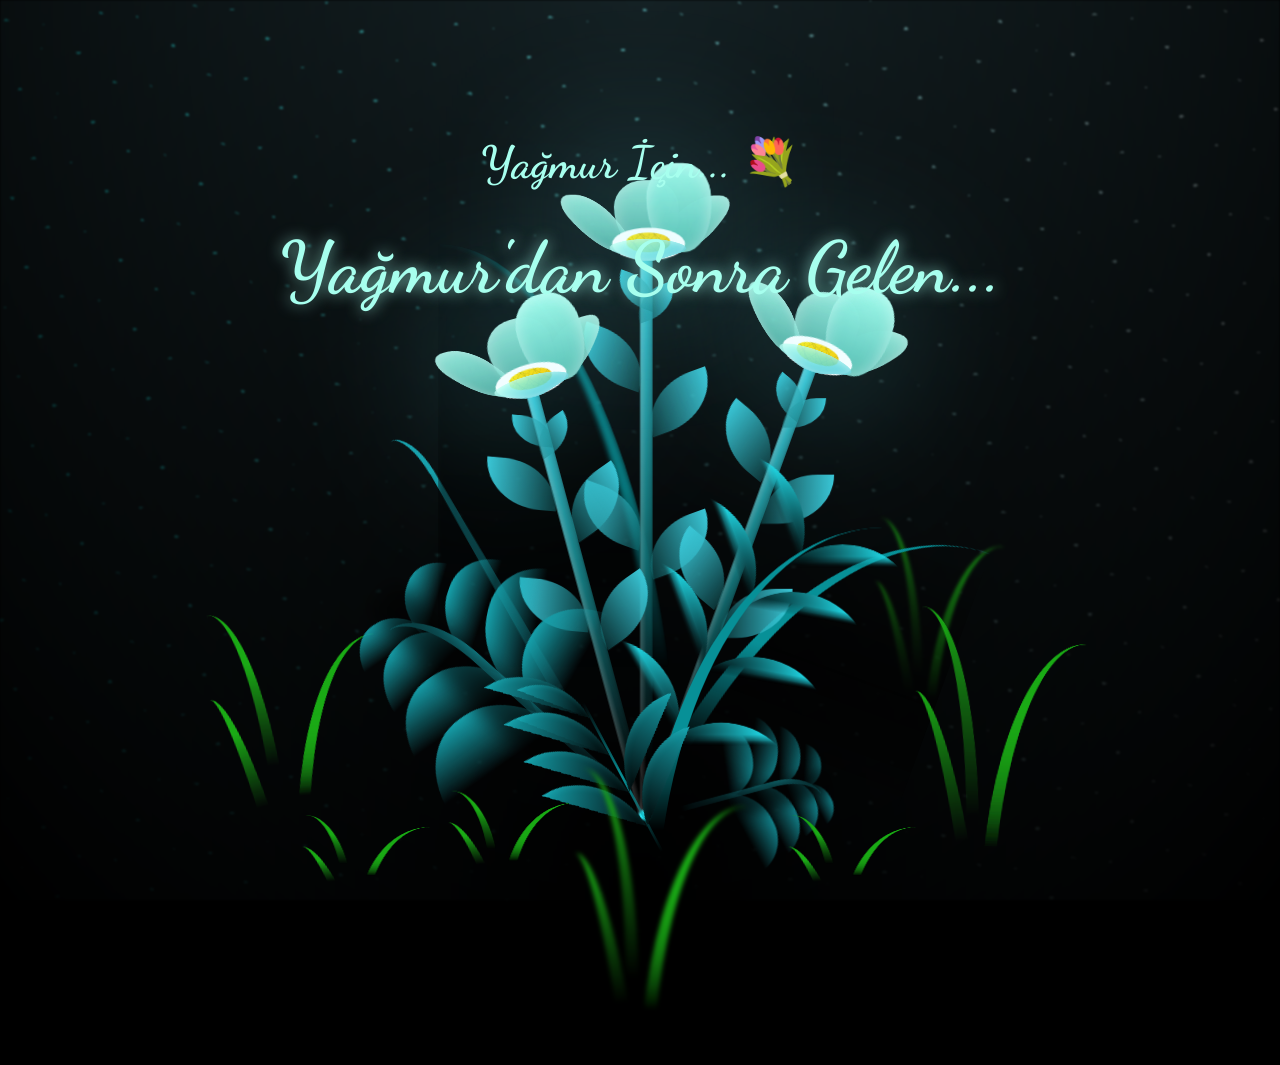
==== commit 425bf62d: "Remove duplicate title and subtitle in index.html Removed duplicate subtitle and title elements from" ====
--- a/index.html
+++ b/index.html
@@ -11,11 +11,13 @@
     <link rel="stylesheet" href="css/main.css">
 </head>
 <body>
+    
+    <h2 class="subtitle">Yağmur İçin... 💐</h2>
+    <h1 class="title">Yağmur'dan Sonra Gelen...</h1>
+
     <div class="night"></div>
     <div class="flowers">
-        <h2 class="subtitle">Yağmur İçin... 💐</h2>
-        <h1 class="title">Yağmur'dan Sonra Gelen...</h1>
-
+        
         <div class="flower flower--1">
             <div class="flower__leafs flower__leafs--1">
                 <div class="flower__leaf flower__leaf--1"></div>
--- a/css/main.css
+++ b/css/main.css
@@ -8,6 +8,25 @@
     opacity: 1;
     transform: translateY(0);
   }
+}
+
+/* Alt Başlık (Önce gelecek) */
+.subtitle {
+  font-family: 'Dancing Script', cursive;
+  font-weight: 700;
+  font-size: 5vmin;
+  color: #a7ffee;
+  opacity: 0.8;
+  text-align: center;
+  position: absolute;
+  top: 15%; /* Üstte */
+  left: 0;
+  width: 100%;
+  z-index: 100;
+  
+  /* Animasyon: 1.5s sürsün, 0.5s beklesin (ilk bu gelecek) */
+  opacity: 0;
+  animation: fade-in-up 1.5s ease-out 0.5s forwards;
 }
 
 /* Ana Başlık (Sonra gelecek) */
@@ -18,7 +37,7 @@
   color: #a7ffee;
   text-align: center;
   position: absolute;
-  top: 15%;
+  top: 25%; /* Altta */
   left: 0;
   width: 100%;
   z-index: 100;
@@ -27,31 +46,6 @@
   /* Animasyon: 1.5s sürsün, 1.0s beklesin (diğerinden sonra) */
   opacity: 0;
   animation: fade-in-up 1.5s ease-out 1.0s forwards;
-  
-  /* ÖNEMLİ: Bu, dosyanın sonundaki "paused" kuralını ezer */
-  animation-play-state: running !important;
-}
-
-/* Alt Başlık (Önce gelecek) */
-.subtitle {
-  font-family: 'Dancing Script', cursive;
-  font-weight: 700;
-  font-size: 5vmin;
-  color: #a7ffee;
-  opacity: 0.8;
-  text-align: center;
-  position: absolute;
-  top: 25%;
-  left: 0;
-  width: 100%;
-  z-index: 100;
-  
-  /* Animasyon: 1.5s sürsün, 0.5s beklesin (ilk bu gelecek) */
-  opacity: 0;
-  animation: fade-in-up 1.5s ease-out 0.5s forwards;
-
-  /* ÖNEMLİ: Bu, dosyanın sonundaki "paused" kuralını ezer */
-  animation-play-state: running !important;
 }
 
 /* === [2] MEVCUT CSS KODUNUZ BURADAN BAŞLIYOR === */
@@ -1607,7 +1601,7 @@
     transform: scale(0);
   }
 }
-.container * {
-  -webkit-animation-play-state: paused !important;
-  animation-play-state: paused !important;
-} /*# sourceMappingURL=main.css.map */
+
+/* === [3] DONDURAN KOD SİLİNDİ === */
+
+/*# sourceMappingURL=main.css.map */
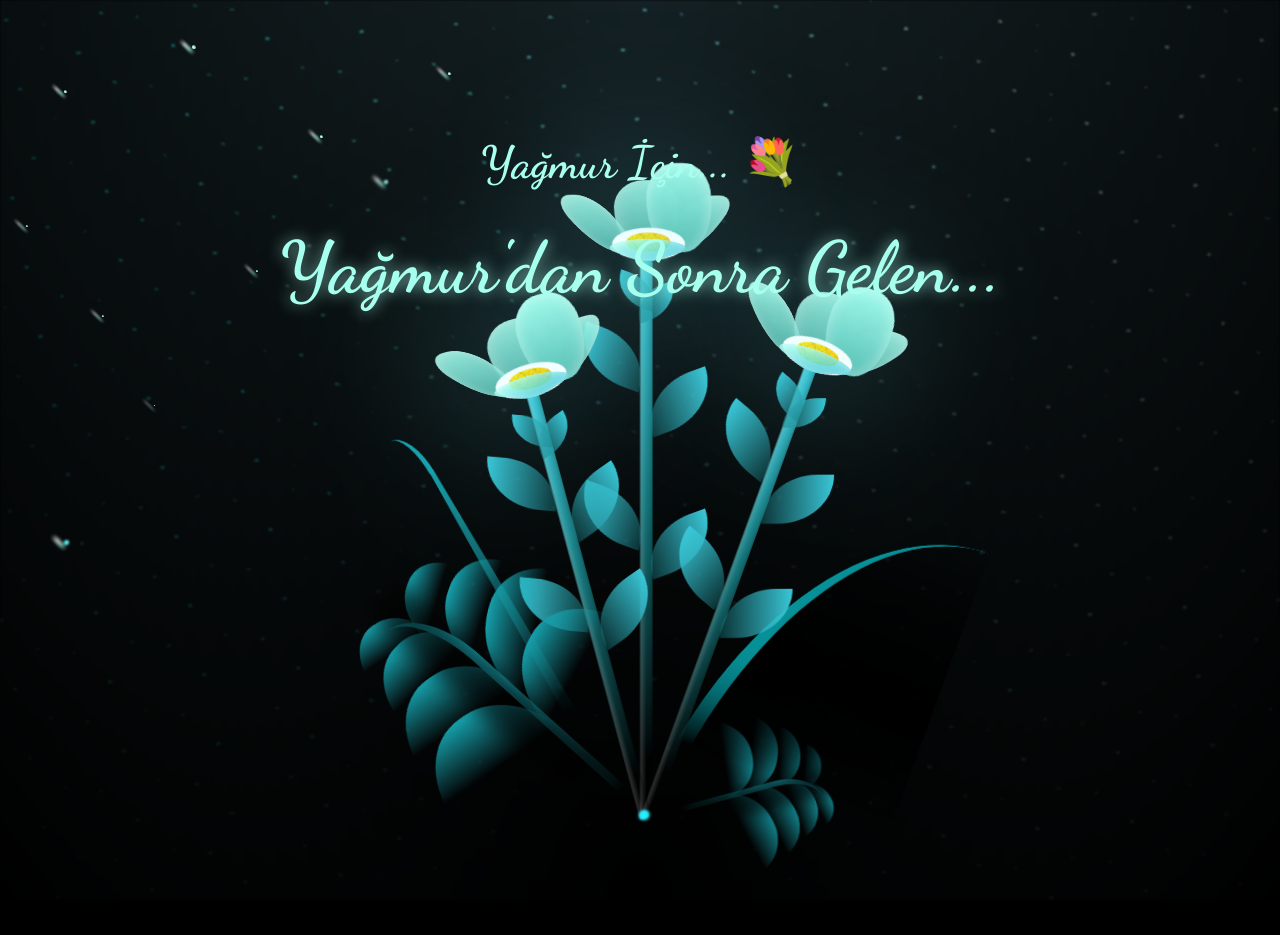
==== commit 06aa455e: "Add star elements to index.html Added multiple star elements to the HTML structure." ====
--- a/index.html
+++ b/index.html
@@ -12,6 +12,20 @@
 </head>
 <body>
     
+    <!-- YILDIZLAR EKLENDİ -->
+    <div class="stars">
+        <div class="star"></div>
+        <div class="star"></div>
+        <div class="star"></div>
+        <div class="star"></div>
+        <div class="star"></div>
+        <div class="star"></div>
+        <div class="star"></div>
+        <div class="star"></div>
+        <div class="star"></div>
+        <div class="star"></div>
+    </div>
+
     <h2 class="subtitle">Yağmur İçin... 💐</h2>
     <h1 class="title">Yağmur'dan Sonra Gelen...</h1>
 
--- a/css/main.css
+++ b/css/main.css
@@ -8,6 +8,152 @@
     opacity: 1;
     transform: translateY(0);
   }
+}
+
+/* === BURASI EKLENDİ (Arka plan animasyonunun tanımı) === */
+@keyframes move-background {
+  0% {
+    background-position: 0% 0%;
+  }
+  100% {
+    background-position: 100% 100%;
+  }
+}
+
+/* === KAYAN YILDIZLAR EKLENDİ (Çapraz + İz Bırakan) === */
+@keyframes shooting-star {
+  0% {
+    transform: translateX(-100px) translateY(-100px) rotate(45deg);
+    opacity: 0;
+  }
+  5% {
+    opacity: 1;
+  }
+  15% {
+    opacity: 0.8;
+  }
+  80% {
+    opacity: 0.6;
+  }
+  100% {
+    transform: translateX(calc(100vw + 100px)) translateY(calc(100vh + 100px)) rotate(45deg);
+    opacity: 0;
+  }
+}
+
+.stars {
+  position: fixed;
+  top: 0;
+  left: 0;
+  width: 100%;
+  height: 100%;
+  pointer-events: none;
+  z-index: 1;
+}
+
+.star {
+  position: absolute;
+  background: linear-gradient(45deg, #ffffff, #a7ffee, transparent);
+  border-radius: 50%;
+  animation: shooting-star linear infinite;
+  filter: blur(0.5px);
+}
+
+/* Yıldız kuyruğu efekti */
+.star::before {
+  content: '';
+  position: absolute;
+  top: 0;
+  left: -15px;
+  width: 20px;
+  height: 100%;
+  background: linear-gradient(90deg, transparent, #ffffff, #a7ffee, transparent);
+  transform: rotate(45deg);
+  opacity: 0.7;
+  filter: blur(1px);
+}
+
+/* Farklı boyutlarda yıldızlar */
+.star:nth-child(1) { width: 3px; height: 3px; }
+.star:nth-child(2) { width: 2px; height: 2px; }
+.star:nth-child(3) { width: 4px; height: 4px; }
+.star:nth-child(4) { width: 2px; height: 2px; }
+.star:nth-child(5) { width: 3px; height: 3px; }
+.star:nth-child(6) { width: 1px; height: 1px; }
+.star:nth-child(7) { width: 3px; height: 3px; }
+.star:nth-child(8) { width: 2px; height: 2px; }
+
+/* Bireysel yıldız pozisyonları ve animasyon süreleri */
+.star:nth-child(1) {
+  top: 10%;
+  left: 5%;
+  animation-duration: 8s;
+  animation-delay: 0s;
+}
+.star:nth-child(2) {
+  top: 25%;
+  left: 2%;
+  animation-duration: 6s;
+  animation-delay: 2s;
+}
+.star:nth-child(3) {
+  top: 5%;
+  left: 15%;
+  animation-duration: 10s;
+  animation-delay: 4s;
+}
+.star:nth-child(4) {
+  top: 35%;
+  left: 8%;
+  animation-duration: 7s;
+  animation-delay: 1s;
+}
+.star:nth-child(5) {
+  top: 15%;
+  left: 25%;
+  animation-duration: 9s;
+  animation-delay: 3s;
+}
+.star:nth-child(6) {
+  top: 45%;
+  left: 12%;
+  animation-duration: 5s;
+  animation-delay: 5s;
+}
+.star:nth-child(7) {
+  top: 8%;
+  left: 35%;
+  animation-duration: 8s;
+  animation-delay: 6s;
+}
+.star:nth-child(8) {
+  top: 30%;
+  left: 20%;
+  animation-duration: 7s;
+  animation-delay: 7s;
+}
+
+/* Ekstra büyük ve parlak yıldızlar */
+.star:nth-child(9) {
+  width: 5px;
+  height: 5px;
+  top: 60%;
+  left: 5%;
+  animation-duration: 12s;
+  animation-delay: 8s;
+  filter: blur(1px);
+  background: linear-gradient(45deg, #a7ffee, #23f0ff, #ffffff);
+}
+
+.star:nth-child(10) {
+  width: 4px;
+  height: 4px;
+  top: 20%;
+  left: 30%;
+  animation-duration: 15s;
+  animation-delay: 10s;
+  filter: blur(0.8px);
+  background: linear-gradient(45deg, #23f0ff, #a7ffee, #ffffff);
 }
 
 /* Alt Başlık (Önce gelecek) */
@@ -111,6 +257,9 @@
       transparent 22px
     ),
     linear-gradient(90deg, rgb(0, 255, 250), rgb(240, 240, 240));
+
+  /* === HAREKETLİ ARKA PLAN EKLENDİ (Bu satır sende zaten vardı) === */
+  animation: move-background 60s linear infinite;
 }
 
 .flowers {
@@ -804,804 +953,4 @@
   -webkit-mask-image: linear-gradient(to top, transparent 30%, #079097 60%);
 }
 .flower__g-right--1 {
-  -webkit-animation: flower-g-right-ans 2.5s linear infinite;
-  animation: flower-g-right-ans 2.5s linear infinite;
-}
-.flower__g-right--2 {
-  left: 5vmin;
-  transform: rotateY(-180deg);
-  -webkit-animation: flower-g-right-ans--2 3s linear infinite;
-  animation: flower-g-right-ans--2 3s linear infinite;
-}
-.flower__g-right--2 .leaf {
-  height: 75vmin;
-  filter: blur(0.3vmin);
-  opacity: 0.8;
-}
-@-webkit-keyframes flower-g-right-ans {
-  0%,
-  100% {
-    transform: rotate(20deg);
-  }
-  50% {
-    transform: rotate(24deg) rotateX(-20deg);
-  }
-}
-@keyframes flower-g-right-ans {
-  0%,
-  100% {
-    transform: rotate(20deg);
-  }
-  50% {
-    transform: rotate(24deg) rotateX(-20deg);
-  }
-}
-@-webkit-keyframes flower-g-right-ans--2 {
-  0%,
-  100% {
-    transform: rotateY(-180deg) rotate(0deg) rotateX(-20deg);
-  }
-  50% {
-    transform: rotateY(-180deg) rotate(6deg) rotateX(-20deg);
-  }
-}
-@keyframes flower-g-right-ans--2 {
-  0%,
-  100% {
-    transform: rotateY(-180deg) rotate(0deg) rotateX(-20deg);
-  }
-  50% {
-    transform: rotateY(-180deg) rotate(6deg) rotateX(-20deg);
-  }
-}
-.flower__g-front {
-  position: absolute;
-  bottom: 6vmin;
-  left: 2.5vmin;
-  z-index: 100;
-  transform-origin: bottom center;
-  transform: rotate(-28deg) rotateY(30deg) scale(1.04);
-  -webkit-animation: flower__g-front-ans 2s linear infinite;
-  animation: flower__g-front-ans 2s linear infinite;
-}
-@-webkit-keyframes flower__g-front-ans {
-  0%,
-  100% {
-    transform: rotate(-28deg) rotateY(30deg) scale(1.04);
-  }
-  50% {
-    transform: rotate(-35deg) rotateY(40deg) scale(1.04);
-  }
-}
-@keyframes flower__g-front-ans {
-  0%,
-  100% {
-    transform: rotate(-28deg) rotateY(30deg) scale(1.04);
-  }
-  50% {
-    transform: rotate(-35deg) rotateY(40deg) scale(1.04);
-  }
-}
-.flower__g-front__line {
-  width: 0.3vmin;
-  height: 20vmin;
-  background-image: linear-gradient(
-    to top,
-    transparent,
-    #079097,
-    transparent 100%
-  );
-  position: relative;
-}
-.flower__g-front__leaf-wrapper {
-  position: absolute;
-  top: 0;
-  left: 0;
-  transform-origin: bottom left;
-  transform: rotate(10deg);
-}
-.flower__g-front__leaf-wrapper:nth-child(even) {
-  left: 0vmin;
-  transform: rotateY(-180deg) rotate(5deg);
-  -webkit-animation: flower__g-front__leaf-left-ans 1s ease-in backwards;
-  animation: flower__g-front__leaf-left-ans 1s ease-in backwards;
-}
-.flower__g-front__leaf-wrapper:nth-child(odd) {
-  -webkit-animation: flower__g-front__leaf-ans 1s ease-in backwards;
-  animation: flower__g-front__leaf-ans 1s ease-in backwards;
-}
-.flower__g-front__leaf-wrapper--1 {
-  top: -8vmin;
-  transform: scale(0.7);
-  -webkit-animation: flower__g-front__leaf-ans 1s 5.5s ease-in backwards !important;
-  animation: flower__g-front__leaf-ans 1s 5.5s ease-in backwards !important;
-}
-.flower__g-front__leaf-wrapper--2 {
-  top: -8vmin;
-  transform: rotateY(-180deg) scale(0.7) !important;
-  -webkit-animation: flower__g-front__leaf-left-ans-2 1s 4.6s ease-in backwards !important;
-  animation: flower__g-front__leaf-left-ans-2 1s 4.6s ease-in backwards !important;
-}
-.flower__g-front__leaf-wrapper--3 {
-  top: -3vmin;
-  -webkit-animation: flower__g-front__leaf-ans 1s 4.6s ease-in backwards;
-  animation: flower__g-front__leaf-ans 1s 4.6s ease-in backwards;
-}
-.flower__g-front__leaf-wrapper--4 {
-  top: -3vmin;
-  transform: rotateY(-180deg) scale(0.9) !important;
-  -webkit-animation: flower__g-front__leaf-left-ans-2 1s 4.6s ease-in backwards !important;
-  animation: flower__g-front__leaf-left-ans-2 1s 4.6s ease-in backwards !important;
-}
-@-webkit-keyframes flower__g-front__leaf-left-ans-2 {
-  0% {
-    transform: rotateY(-180deg) scale(0);
-  }
-}
-@keyframes flower__g-front__leaf-left-ans-2 {
-  0% {
-    transform: rotateY(-180deg) scale(0);
-  }
-}
-.flower__g-front__leaf-wrapper--5,
-.flower__g-front__leaf-wrapper--6 {
-  top: 2vmin;
-}
-.flower__g-front__leaf-wrapper--7,
-.flower__g-front__leaf-wrapper--8 {
-  top: 6.5vmin;
-}
-.flower__g-front__leaf-wrapper--2 {
-  -webkit-animation-delay: 5.2s !important;
-  animation-delay: 5.2s !important;
-}
-.flower__g-front__leaf-wrapper--3 {
-  -webkit-animation-delay: 4.9s !important;
-  animation-delay: 4.9s !important;
-}
-.flower__g-front__leaf-wrapper--5 {
-  -webkit-animation-delay: 4.3s !important;
-  animation-delay: 4.3s !important;
-}
-.flower__g-front__leaf-wrapper--6 {
-  -webkit-animation-delay: 4.1s !important;
-  animation-delay: 4.1s !important;
-}
-.flower__g-front__leaf-wrapper--7 {
-  -webkit-animation-delay: 3.8s !important;
-  animation-delay: 3.8s !important;
-}
-.flower__g-front__leaf-wrapper--8 {
-  -webkit-animation-delay: 3.5s !important;
-  animation-delay: 3.5s !important;
-}
-@-webkit-keyframes flower__g-front__leaf-ans {
-  0% {
-    transform: rotate(10deg) scale(0);
-  }
-}
-@keyframes flower__g-front__leaf-ans {
-  0% {
-    transform: rotate(10deg) scale(0);
-  }
-}
-@-webkit-keyframes flower__g-front__leaf-left-ans {
-  0% {
-    transform: rotateY(-180deg) rotate(5deg) scale(0);
-  }
-}
-@keyframes flower__g-front__leaf-left-ans {
-  0% {
-    transform: rotateY(-180deg) rotate(5deg) scale(0);
-  }
-}
-.flower__g-front__leaf {
-  width: 10vmin;
-  height: 10vmin;
-  border-radius: 100% 0% 0% 100%/100% 100% 0% 0%;
-  box-shadow: inset 0 2px 1vmin hsla(184deg, 97%, 58%, 0.2);
-  background-image: linear-gradient(
-      to bottom left,
-      transparent,
-      var(--dark-color)
-    ),
-    linear-gradient(to bottom right, #159faa 50%, transparent 50%, transparent);
-  -webkit-mask-image: linear-gradient(
-    to bottom right,
-    #159faa 50%,
-    transparent 50%,
-    transparent
-  );
-  mask-image: linear-gradient(
-    to bottom right,
-    #159faa 50%,
-    transparent 50%,
-    transparent
-  );
-}
-.flower__g-fr {
-  position: absolute;
-  bottom: -4vmin;
-  left: vmin;
-  transform-origin: bottom left;
-  z-index: 10;
-  -webkit-animation: flower__g-fr-ans 2s linear infinite;
-  animation: flower__g-fr-ans 2s linear infinite;
-}
-@-webkit-keyframes flower__g-fr-ans {
-  0%,
-  100% {
-    transform: rotate(2deg);
-  }
-  50% {
-    transform: rotate(4deg);
-  }
-}
-@keyframes flower__g-fr-ans {
-  0%,
-  100% {
-    transform: rotate(2deg);
-  }
-  50% {
-    transform: rotate(4deg);
-  }
-}
-.flower__g-fr .leaf {
-  width: 30vmin;
-  height: 50vmin;
-  border-top-left-radius: 100%;
-  border-left: 2vmin solid #079097;
-  -webkit-mask-image: linear-gradient(to top, transparent 25%, #079097 50%);
-  position: relative;
-  z-index: 1;
-}
-.flower__g-fr__leaf {
-  position: absolute;
-  top: 0;
-  left: 0;
-  width: 10vmin;
-  height: 10vmin;
-  border-radius: 100% 0% 0% 100%/100% 100% 0% 0%;
-  box-shadow: inset 0 2px 1vmin hsla(184deg, 97%, 58%, 0.2);
-  background-image: linear-gradient(
-      to bottom left,
-      transparent,
-      var(--dark-color) 98%
-    ),
-    linear-gradient(to bottom right, #23f0ff 45%, transparent 50%, transparent);
-  -webkit-mask-image: linear-gradient(
-    135deg,
-    #159faa 40%,
-    transparent 50%,
-    transparent
-  );
-}
-.flower__g-fr__leaf--1 {
-  left: 20vmin;
-  transform: rotate(45deg);
-  -webkit-animation: flower__g-fr-leaft-ans-1 0.5s 5.2s linear backwards;
-  animation: flower__g-fr-leaft-ans-1 0.5s 5.2s linear backwards;
-}
-@-webkit-keyframes flower__g-fr-leaft-ans-1 {
-  0% {
-    transform-origin: left;
-    transform: rotate(45deg) scale(0);
-  }
-}
-@keyframes flower__g-fr-leaft-ans-1 {
-  0% {
-    transform-origin: left;
-    transform: rotate(45deg) scale(0);
-  }
-}
-.flower__g-fr__leaf--2 {
-  left: 12vmin;
-  top: -7vmin;
-  transform: rotate(25deg) rotateY(-180deg);
-  -webkit-animation: flower__g-fr-leaft-ans-6 0.5s 5s linear backwards;
-  animation: flower__g-fr-leaft-ans-6 0.5s 5s linear backwards;
-}
-.flower__g-fr__leaf--3 {
-  left: 15vmin;
-  top: 6vmin;
-  transform: rotate(55deg);
-  -webkit-animation: flower__g-fr-leaft-ans-5 0.5s 4.8s linear backwards;
-  animation: flower__g-fr-leaft-ans-5 0.5s 4.8s linear backwards;
-}
-.flower__g-fr__leaf--4 {
-  left: 6vmin;
-  top: -2vmin;
-  transform: rotate(25deg) rotateY(-180deg);
-  -webkit-animation: flower__g-fr-leaft-ans-6 0.5s 4.6s linear backwards;
-  animation: flower__g-fr-leaft-ans-6 0.5s 4.6s linear backwards;
-}
-.flower__g-fr__leaf--5 {
-  left: 10vmin;
-  top: 14vmin;
-  transform: rotate(55deg);
-  -webkit-animation: flower__g-fr-leaft-ans-5 0.5s 4.4s linear backwards;
-  animation: flower__g-fr-leaft-ans-5 0.5s 4.4s linear backwards;
-}
-@-webkit-keyframes flower__g-fr-leaft-ans-5 {
-  0% {
-    transform-origin: left;
-    transform: rotate(55deg) scale(0);
-  }
-}
-@keyframes flower__g-fr-leaft-ans-5 {
-  0% {
-    transform-origin: left;
-    transform: rotate(55deg) scale(0);
-  }
-}
-.flower__g-fr__leaf--6 {
-  left: 0vmin;
-  top: 6vmin;
-  transform: rotate(25deg) rotateY(-180deg);
-  -webkit-animation: flower__g-fr-leaft-ans-6 0.5s 4.2s linear backwards;
-  animation: flower__g-fr-leaft-ans-6 0.5s 4.2s linear backwards;
-}
-@-webkit-keyframes flower__g-fr-leaft-ans-6 {
-  0% {
-    transform-origin: right;
-    transform: rotate(25deg) rotateY(-180deg) scale(0);
-  }
-}
-@keyframes flower__g-fr-leaft-ans-6 {
-  0% {
-    transform-origin: right;
-    transform: rotate(25deg) rotateY(-180deg) scale(0);
-  }
-}
-.flower__g-fr__leaf--7 {
-  left: 5vmin;
-  top: 22vmin;
-  transform: rotate(45deg);
-  -webkit-animation: flower__g-fr-leaft-ans-7 0.5s 4s linear backwards;
-  animation: flower__g-fr-leaft-ans-7 0.5s 4s linear backwards;
-}
-@-webkit-keyframes flower__g-fr-leaft-ans-7 {
-  0% {
-    transform-origin: left;
-    transform: rotate(45deg) scale(0);
-  }
-}
-@keyframes flower__g-fr-leaft-ans-7 {
-  0% {
-    transform-origin: left;
-    transform: rotate(45deg) scale(0);
-  }
-}
-.flower__g-fr__leaf--8 {
-  left: -4vmin;
-  top: 15vmin;
-  transform: rotate(15deg) rotateY(-180deg);
-  -webkit-animation: flower__g-fr-leaft-ans-8 0.5s 3.8s linear backwards;
-  animation: flower__g-fr-leaft-ans-8 0.5s 3.8s linear backwards;
-}
-@-webkit-keyframes flower__g-fr-leaft-ans-8 {
-  0% {
-    transform-origin: right;
-    transform: rotate(15deg) rotateY(-180deg) scale(0);
-  }
-}
-@keyframes flower__g-fr-leaft-ans-8 {
-  0% {
-    transform-origin: right;
-    transform: rotate(15deg) rotateY(-180deg) scale(0);
-  }
-}
-
-.long-g {
-  position: absolute;
-  bottom: 25vmin;
-  left: -42vmin;
-  transform-origin: bottom left;
-}
-.long-g--1 {
-  bottom: 0vmin;
-  transform: scale(0.8) rotate(-5deg);
-}
-.long-g--1 .leaf {
-  -webkit-mask-image: linear-gradient(
-    to top,
-    transparent 40%,
-    #079097 80%
-  ) !important;
-}
-.long-g--1 .leaf--1 {
-  --w: 5vmin;
-  --h: 60vmin;
-  left: -2vmin;
-  transform: rotate(3deg) rotateY(-180deg);
-}
-.long-g--2,
-.long-g--3 {
-  bottom: -3vmin;
-  left: -35vmin;
-  transform-origin: center;
-  transform: scale(0.6) rotateX(60deg);
-}
-.long-g--2 .leaf,
-.long-g--3 .leaf {
-  -webkit-mask-image: linear-gradient(
-    to top,
-    transparent 50%,
-    #079097 80%
-  ) !important;
-}
-.long-g--2 .leaf--1,
-.long-g--3 .leaf--1 {
-  left: -1vmin;
-  transform: rotateY(-180deg);
-}
-.long-g--3 {
-  left: -17vmin;
-  bottom: 0vmin;
-}
-.long-g--3 .leaf {
-  -webkit-mask-image: linear-gradient(
-    to top,
-    transparent 40%,
-    #079097 80%
-  ) !important;
-}
-.long-g--4 {
-  left: 25vmin;
-  bottom: -3vmin;
-  transform-origin: center;
-  transform: scale(0.6) rotateX(60deg);
-}
-.long-g--4 .leaf {
-  -webkit-mask-image: linear-gradient(
-    to top,
-    transparent 50%,
-    #079097 80%
-  ) !important;
-}
-.long-g--5 {
-  left: 42vmin;
-  bottom: 0vmin;
-  transform: scale(0.8) rotate(2deg);
-}
-.long-g--6 {
-  left: 0vmin;
-  bottom: -20vmin;
-  z-index: 100;
-  filter: blur(0.3vmin);
-  transform: scale(0.8) rotate(2deg);
-}
-.long-g--7 {
-  left: 35vmin;
-  bottom: 20vmin;
-  z-index: -1;
-  filter: blur(0.3vmin);
-  transform: scale(0.6) rotate(2deg);
-  opacity: 0.7;
-}
-.long-g .leaf {
-  --w: 15vmin;
-  --h: 40vmin;
-  --c: #1aaa15;
-  position: absolute;
-  bottom: 0;
-  width: var(--w);
-  height: var(--h);
-  border-top-left-radius: 100%;
-  border-left: 2vmin solid var(--c);
-  -webkit-mask-image: linear-gradient(
-    to top,
-    transparent 20%,
-    var(--dark-color)
-  );
-  transform-origin: bottom center;
-}
-.long-g .leaf--0 {
-  left: 2vmin;
-  -webkit-animation: leaf-ans-1 4s linear infinite;
-  animation: leaf-ans-1 4s linear infinite;
-}
-.long-g .leaf--1 {
-  --w: 5vmin;
-  --h: 60vmin;
-  -webkit-animation: leaf-ans-1 4s linear infinite;
-  animation: leaf-ans-1 4s linear infinite;
-}
-.long-g .leaf--2 {
-  --w: 10vmin;
-  --h: 40vmin;
-  left: -0.5vmin;
-  bottom: 5vmin;
-  transform-origin: bottom left;
-  transform: rotateY(-180deg);
-  -webkit-animation: leaf-ans-2 3s linear infinite;
-  animation: leaf-ans-2 3s linear infinite;
-}
-.long-g .leaf--3 {
-  --w: 5vmin;
-  --h: 30vmin;
-  left: -1vmin;
-  bottom: 3.2vmin;
-  transform-origin: bottom left;
-  transform: rotate(-10deg) rotateY(-180deg);
-  -webkit-animation: leaf-ans-3 3s linear infinite;
-  animation: leaf-ans-3 3s linear infinite;
-}
-
-@-webkit-keyframes leaf-ans-1 {
-  0%,
-  100% {
-    transform: rotate(-5deg) scale(1);
-  }
-  50% {
-    transform: rotate(5deg) scale(1.1);
-  }
-}
-
-@keyframes leaf-ans-1 {
-  0%,
-  100% {
-    transform: rotate(-5deg) scale(1);
-  }
-  50% {
-    transform: rotate(5deg) scale(1.1);
-  }
-}
-@-webkit-keyframes leaf-ans-2 {
-  0%,
-  100% {
-    transform: rotateY(-180deg) rotate(5deg);
-  }
-  50% {
-    transform: rotateY(-180deg) rotate(0deg) scale(1.1);
-  }
-}
-@keyframes leaf-ans-2 {
-  0%,
-  100% {
-    transform: rotateY(-180deg) rotate(5deg);
-  }
-  50% {
-    transform: rotateY(-180deg) rotate(0deg) scale(1.1);
-  }
-}
-@-webkit-keyframes leaf-ans-3 {
-  0%,
-  100% {
-    transform: rotate(-10deg) rotateY(-180deg);
-  }
-  50% {
-    transform: rotate(-20deg) rotateY(-180deg);
-  }
-}
-@keyframes leaf-ans-3 {
-  0%,
-  100% {
-    transform: rotate(-10deg) rotateY(-180deg);
-  }
-  50% {
-    transform: rotate(-20deg) rotateY(-180deg);
-  }
-}
-.grow-ans {
-  -webkit-animation: grow-ans 2s var(--d) backwards;
-  animation: grow-ans 2s var(--d) backwards;
-}
-
-@-webkit-keyframes grow-ans {
-  0% {
-    transform: scale(0);
-    opacity: 0;
-  }
-}
-
-@keyframes grow-ans {
-  0% {
-    transform: scale(0);
-    opacity: 0;
-  }
-}
-@-webkit-keyframes light-ans {
-  0% {
-    opacity: 0;
-    transform: translateY(0vmin);
-  }
-  25% {
-    opacity: 1;
-    transform: translateY(-5vmin) translateX(-2vmin);
-  }
-  50% {
-    opacity: 1;
-    transform: translateY(-15vmin) translateX(2vmin);
-    filter: blur(0.2vmin);
-  }
-  75% {
-    transform: translateY(-20vmin) translateX(-2vmin);
-    filter: blur(0.2vmin);
-  }
-  100% {
-    transform: translateY(-30vmin);
-    opacity: 0;
-    filter: blur(1vmin);
-  }
-}
-@keyframes light-ans {
-  0% {
-    opacity: 0;
-    transform: translateY(0vmin);
-  }
-  25% {
-    opacity: 1;
-    transform: translateY(-5vmin) translateX(-2vmin);
-  }
-  50% {
-    opacity: 1;
-    transform: translateY(-15vmin) translateX(2vmin);
-    filter: blur(0.2vmin);
-  }
-  75% {
-    transform: translateY(-20vmin) translateX(-2vmin);
-    filter: blur(0.2vmin);
-  }
-  100% {
-    transform: translateY(-30vmin);
-    opacity: 0;
-    filter: blur(1vmin);
-  }
-}
-@-webkit-keyframes moving-flower-1 {
-  0%,
-  100% {
-    transform: rotate(2deg);
-  }
-  50% {
-    transform: rotate(-2deg);
-  }
-}
-@keyframes moving-flower-1 {
-  0%,
-  100% {
-    transform: rotate(2deg);
-  }
-  50% {
-    transform: rotate(-2deg);
-  }
-}
-@-webkit-keyframes moving-flower-2 {
-  0%,
-  100% {
-    transform: rotate(18deg);
-  }
-  50% {
-    transform: rotate(14deg);
-  }
-}
-@keyframes moving-flower-2 {
-  0%,
-  100% {
-    transform: rotate(18deg);
-  }
-  50% {
-    transform: rotate(14deg);
-  }
-}
-@-webkit-keyframes moving-flower-3 {
-  0%,
-  100% {
-    transform: rotate(-18deg);
-  }
-  50% {
-    transform: rotate(-20deg) rotateY(-10deg);
-  }
-}
-@keyframes moving-flower-3 {
-  0%,
-  100% {
-    transform: rotate(-18deg);
-  }
-  50% {
-    transform: rotate(-20deg) rotateY(-10deg);
-  }
-}
-@-webkit-keyframes blooming-leaf-right {
-  0% {
-    transform-origin: left;
-    transform: rotate(70deg) rotateY(30deg) scale(0);
-  }
-}
-@keyframes blooming-leaf-right {
-  0% {
-    transform-origin: left;
-    transform: rotate(70deg) rotateY(30deg) scale(0);
-  }
-}
-@-webkit-keyframes blooming-leaf-left {
-  0% {
-    transform-origin: right;
-    transform: rotate(-70deg) rotateY(30deg) scale(0);
-  }
-}
-@keyframes blooming-leaf-left {
-  0% {
-    transform-origin: right;
-    transform: rotate(-70deg) rotateY(30deg) scale(0);
-  }
-}
-@-webkit-keyframes grow-flower-tree {
-  0% {
-    height: 0;
-    border-radius: 1vmin;
-  }
-}
-@keyframes grow-flower-tree {
-  0% {
-    height: 0;
-    border-radius: 1vmin;
-  }
-}
-@-webkit-keyframes blooming-flower {
-  0% {
-    transform: scale(0);
-  }
-}
-@keyframes blooming-flower {
-  0% {
-    transform: scale(0);
-  }
-}
-@-webkit-keyframes moving-grass {
-  0%,
-  100% {
-    transform: rotate(-48deg) rotateY(40deg);
-  }
-  50% {
-    transform: rotate(-50deg) rotateY(40deg);
-  }
-}
-@keyframes moving-grass {
-  0%,
-  100% {
-    transform: rotate(-48deg) rotateY(40deg);
-  }
-  50% {
-    transform: rotate(-50deg) rotateY(40deg);
-  }
-}
-@-webkit-keyframes moving-grass--2 {
-  0%,
-  100% {
-    transform: scale(0.5) rotate(75deg) rotateX(10deg) rotateY(-200deg);
-  }
-  50% {
-    transform: scale(0.5) rotate(79deg) rotateX(10deg) rotateY(-200deg);
-  }
-}
-@keyframes moving-grass--2 {
-  0%,
-  100% {
-    transform: scale(0.5) rotate(75deg) rotateX(10deg) rotateY(-200deg);
-  }
-  50% {
-    transform: scale(0.5) rotate(79deg) rotateX(10deg) rotateY(-200deg);
-  }
-}
-.growing-grass {
-  -webkit-animation: growing-grass-ans 1s 2s backwards;
-  animation: growing-grass-ans 1s 2s backwards;
-}
-
-@-webkit-keyframes growing-grass-ans {
-  0% {
-    transform: scale(0);
-  }
-}
-
-@keyframes growing-grass-ans {
-  0% {
-    transform: scale(0);
-  }
-}
-
-/* === [3] DONDURAN KOD SİLİNDİ === */
-
-/*# sourceMappingURL=main.css.map */
+  -webkit-animation: flower-g-right
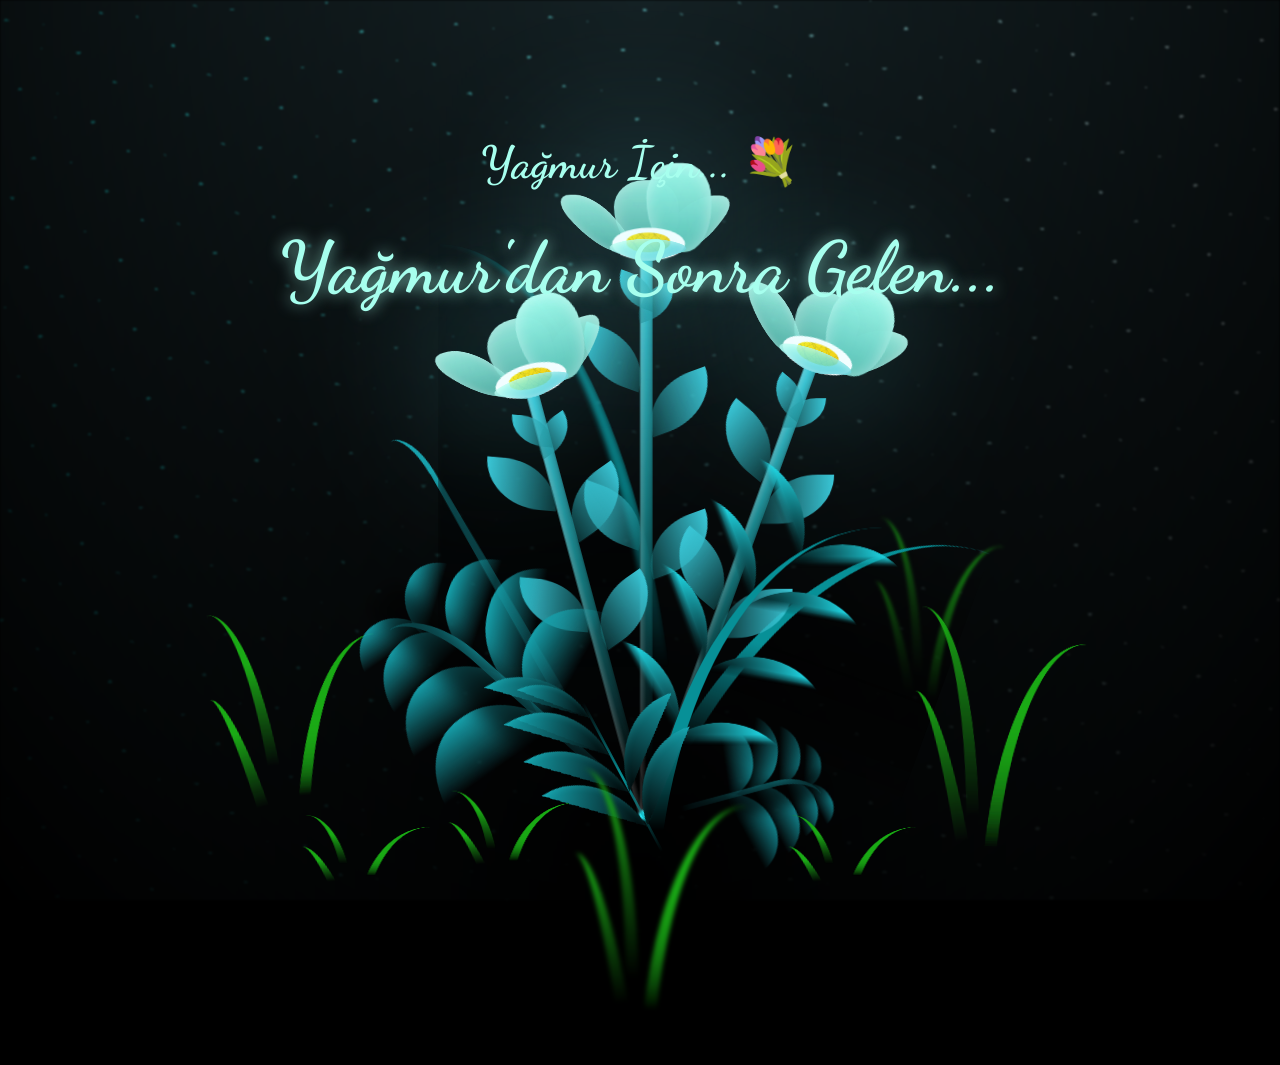
==== commit 72a2b5c1: "Remove stars section from index.html Removed star elements from the HTML body." ====
--- a/index.html
+++ b/index.html
@@ -12,20 +12,6 @@
 </head>
 <body>
     
-    <!-- YILDIZLAR EKLENDİ -->
-    <div class="stars">
-        <div class="star"></div>
-        <div class="star"></div>
-        <div class="star"></div>
-        <div class="star"></div>
-        <div class="star"></div>
-        <div class="star"></div>
-        <div class="star"></div>
-        <div class="star"></div>
-        <div class="star"></div>
-        <div class="star"></div>
-    </div>
-
     <h2 class="subtitle">Yağmur İçin... 💐</h2>
     <h1 class="title">Yağmur'dan Sonra Gelen...</h1>
 
--- a/css/main.css
+++ b/css/main.css
@@ -10,7 +10,7 @@
   }
 }
 
-/* === BURASI EKLENDİ (Arka plan animasyonunun tanımı) === */
+/* === YAVAŞ KAYAN ARKA PLAN ANİMASYONU === */
 @keyframes move-background {
   0% {
     background-position: 0% 0%;
@@ -18,142 +18,6 @@
   100% {
     background-position: 100% 100%;
   }
-}
-
-/* === KAYAN YILDIZLAR EKLENDİ (Çapraz + İz Bırakan) === */
-@keyframes shooting-star {
-  0% {
-    transform: translateX(-100px) translateY(-100px) rotate(45deg);
-    opacity: 0;
-  }
-  5% {
-    opacity: 1;
-  }
-  15% {
-    opacity: 0.8;
-  }
-  80% {
-    opacity: 0.6;
-  }
-  100% {
-    transform: translateX(calc(100vw + 100px)) translateY(calc(100vh + 100px)) rotate(45deg);
-    opacity: 0;
-  }
-}
-
-.stars {
-  position: fixed;
-  top: 0;
-  left: 0;
-  width: 100%;
-  height: 100%;
-  pointer-events: none;
-  z-index: 1;
-}
-
-.star {
-  position: absolute;
-  background: linear-gradient(45deg, #ffffff, #a7ffee, transparent);
-  border-radius: 50%;
-  animation: shooting-star linear infinite;
-  filter: blur(0.5px);
-}
-
-/* Yıldız kuyruğu efekti */
-.star::before {
-  content: '';
-  position: absolute;
-  top: 0;
-  left: -15px;
-  width: 20px;
-  height: 100%;
-  background: linear-gradient(90deg, transparent, #ffffff, #a7ffee, transparent);
-  transform: rotate(45deg);
-  opacity: 0.7;
-  filter: blur(1px);
-}
-
-/* Farklı boyutlarda yıldızlar */
-.star:nth-child(1) { width: 3px; height: 3px; }
-.star:nth-child(2) { width: 2px; height: 2px; }
-.star:nth-child(3) { width: 4px; height: 4px; }
-.star:nth-child(4) { width: 2px; height: 2px; }
-.star:nth-child(5) { width: 3px; height: 3px; }
-.star:nth-child(6) { width: 1px; height: 1px; }
-.star:nth-child(7) { width: 3px; height: 3px; }
-.star:nth-child(8) { width: 2px; height: 2px; }
-
-/* Bireysel yıldız pozisyonları ve animasyon süreleri */
-.star:nth-child(1) {
-  top: 10%;
-  left: 5%;
-  animation-duration: 8s;
-  animation-delay: 0s;
-}
-.star:nth-child(2) {
-  top: 25%;
-  left: 2%;
-  animation-duration: 6s;
-  animation-delay: 2s;
-}
-.star:nth-child(3) {
-  top: 5%;
-  left: 15%;
-  animation-duration: 10s;
-  animation-delay: 4s;
-}
-.star:nth-child(4) {
-  top: 35%;
-  left: 8%;
-  animation-duration: 7s;
-  animation-delay: 1s;
-}
-.star:nth-child(5) {
-  top: 15%;
-  left: 25%;
-  animation-duration: 9s;
-  animation-delay: 3s;
-}
-.star:nth-child(6) {
-  top: 45%;
-  left: 12%;
-  animation-duration: 5s;
-  animation-delay: 5s;
-}
-.star:nth-child(7) {
-  top: 8%;
-  left: 35%;
-  animation-duration: 8s;
-  animation-delay: 6s;
-}
-.star:nth-child(8) {
-  top: 30%;
-  left: 20%;
-  animation-duration: 7s;
-  animation-delay: 7s;
-}
-
-/* Ekstra büyük ve parlak yıldızlar */
-.star:nth-child(9) {
-  width: 5px;
-  height: 5px;
-  top: 60%;
-  left: 5%;
-  animation-duration: 12s;
-  animation-delay: 8s;
-  filter: blur(1px);
-  background: linear-gradient(45deg, #a7ffee, #23f0ff, #ffffff);
-}
-
-.star:nth-child(10) {
-  width: 4px;
-  height: 4px;
-  top: 20%;
-  left: 30%;
-  animation-duration: 15s;
-  animation-delay: 10s;
-  filter: blur(0.8px);
-  background: linear-gradient(45deg, #23f0ff, #a7ffee, #ffffff);
 }
 
 /* Alt Başlık (Önce gelecek) */
@@ -258,7 +122,7 @@
     ),
     linear-gradient(90deg, rgb(0, 255, 250), rgb(240, 240, 240));
 
-  /* === HAREKETLİ ARKA PLAN EKLENDİ (Bu satır sende zaten vardı) === */
+  /* === YAVAŞ KAYAN ARKA PLAN EKLENDİ === */
   animation: move-background 60s linear infinite;
 }
 
@@ -953,4 +817,804 @@
   -webkit-mask-image: linear-gradient(to top, transparent 30%, #079097 60%);
 }
 .flower__g-right--1 {
-  -webkit-animation: flower-g-right
+  -webkit-animation: flower-g-right-ans 2.5s linear infinite;
+  animation: flower-g-right-ans 2.5s linear infinite;
+}
+.flower__g-right--2 {
+  left: 5vmin;
+  transform: rotateY(-180deg);
+  -webkit-animation: flower-g-right-ans--2 3s linear infinite;
+  animation: flower-g-right-ans--2 3s linear infinite;
+}
+.flower__g-right--2 .leaf {
+  height: 75vmin;
+  filter: blur(0.3vmin);
+  opacity: 0.8;
+}
+@-webkit-keyframes flower-g-right-ans {
+  0%,
+  100% {
+    transform: rotate(20deg);
+  }
+  50% {
+    transform: rotate(24deg) rotateX(-20deg);
+  }
+}
+@keyframes flower-g-right-ans {
+  0%,
+  100% {
+    transform: rotate(20deg);
+  }
+  50% {
+    transform: rotate(24deg) rotateX(-20deg);
+  }
+}
+@-webkit-keyframes flower-g-right-ans--2 {
+  0%,
+  100% {
+    transform: rotateY(-180deg) rotate(0deg) rotateX(-20deg);
+  }
+  50% {
+    transform: rotateY(-180deg) rotate(6deg) rotateX(-20deg);
+  }
+}
+@keyframes flower-g-right-ans--2 {
+  0%,
+  100% {
+    transform: rotateY(-180deg) rotate(0deg) rotateX(-20deg);
+  }
+  50% {
+    transform: rotateY(-180deg) rotate(6deg) rotateX(-20deg);
+  }
+}
+.flower__g-front {
+  position: absolute;
+  bottom: 6vmin;
+  left: 2.5vmin;
+  z-index: 100;
+  transform-origin: bottom center;
+  transform: rotate(-28deg) rotateY(30deg) scale(1.04);
+  -webkit-animation: flower__g-front-ans 2s linear infinite;
+  animation: flower__g-front-ans 2s linear infinite;
+}
+@-webkit-keyframes flower__g-front-ans {
+  0%,
+  100% {
+    transform: rotate(-28deg) rotateY(30deg) scale(1.04);
+  }
+  50% {
+    transform: rotate(-35deg) rotateY(40deg) scale(1.04);
+  }
+}
+@keyframes flower__g-front-ans {
+  0%,
+  100% {
+    transform: rotate(-28deg) rotateY(30deg) scale(1.04);
+  }
+  50% {
+    transform: rotate(-35deg) rotateY(40deg) scale(1.04);
+  }
+}
+.flower__g-front__line {
+  width: 0.3vmin;
+  height: 20vmin;
+  background-image: linear-gradient(
+    to top,
+    transparent,
+    #079097,
+    transparent 100%
+  );
+  position: relative;
+}
+.flower__g-front__leaf-wrapper {
+  position: absolute;
+  top: 0;
+  left: 0;
+  transform-origin: bottom left;
+  transform: rotate(10deg);
+}
+.flower__g-front__leaf-wrapper:nth-child(even) {
+  left: 0vmin;
+  transform: rotateY(-180deg) rotate(5deg);
+  -webkit-animation: flower__g-front__leaf-left-ans 1s ease-in backwards;
+  animation: flower__g-front__leaf-left-ans 1s ease-in backwards;
+}
+.flower__g-front__leaf-wrapper:nth-child(odd) {
+  -webkit-animation: flower__g-front__leaf-ans 1s ease-in backwards;
+  animation: flower__g-front__leaf-ans 1s ease-in backwards;
+}
+.flower__g-front__leaf-wrapper--1 {
+  top: -8vmin;
+  transform: scale(0.7);
+  -webkit-animation: flower__g-front__leaf-ans 1s 5.5s ease-in backwards !important;
+  animation: flower__g-front__leaf-ans 1s 5.5s ease-in backwards !important;
+}
+.flower__g-front__leaf-wrapper--2 {
+  top: -8vmin;
+  transform: rotateY(-180deg) scale(0.7) !important;
+  -webkit-animation: flower__g-front__leaf-left-ans-2 1s 4.6s ease-in backwards !important;
+  animation: flower__g-front__leaf-left-ans-2 1s 4.6s ease-in backwards !important;
+}
+.flower__g-front__leaf-wrapper--3 {
+  top: -3vmin;
+  -webkit-animation: flower__g-front__leaf-ans 1s 4.6s ease-in backwards;
+  animation: flower__g-front__leaf-ans 1s 4.6s ease-in backwards;
+}
+.flower__g-front__leaf-wrapper--4 {
+  top: -3vmin;
+  transform: rotateY(-180deg) scale(0.9) !important;
+  -webkit-animation: flower__g-front__leaf-left-ans-2 1s 4.6s ease-in backwards !important;
+  animation: flower__g-front__leaf-left-ans-2 1s 4.6s ease-in backwards !important;
+}
+@-webkit-keyframes flower__g-front__leaf-left-ans-2 {
+  0% {
+    transform: rotateY(-180deg) scale(0);
+  }
+}
+@keyframes flower__g-front__leaf-left-ans-2 {
+  0% {
+    transform: rotateY(-180deg) scale(0);
+  }
+}
+.flower__g-front__leaf-wrapper--5,
+.flower__g-front__leaf-wrapper--6 {
+  top: 2vmin;
+}
+.flower__g-front__leaf-wrapper--7,
+.flower__g-front__leaf-wrapper--8 {
+  top: 6.5vmin;
+}
+.flower__g-front__leaf-wrapper--2 {
+  -webkit-animation-delay: 5.2s !important;
+  animation-delay: 5.2s !important;
+}
+.flower__g-front__leaf-wrapper--3 {
+  -webkit-animation-delay: 4.9s !important;
+  animation-delay: 4.9s !important;
+}
+.flower__g-front__leaf-wrapper--5 {
+  -webkit-animation-delay: 4.3s !important;
+  animation-delay: 4.3s !important;
+}
+.flower__g-front__leaf-wrapper--6 {
+  -webkit-animation-delay: 4.1s !important;
+  animation-delay: 4.1s !important;
+}
+.flower__g-front__leaf-wrapper--7 {
+  -webkit-animation-delay: 3.8s !important;
+  animation-delay: 3.8s !important;
+}
+.flower__g-front__leaf-wrapper--8 {
+  -webkit-animation-delay: 3.5s !important;
+  animation-delay: 3.5s !important;
+}
+@-webkit-keyframes flower__g-front__leaf-ans {
+  0% {
+    transform: rotate(10deg) scale(0);
+  }
+}
+@keyframes flower__g-front__leaf-ans {
+  0% {
+    transform: rotate(10deg) scale(0);
+  }
+}
+@-webkit-keyframes flower__g-front__leaf-left-ans {
+  0% {
+    transform: rotateY(-180deg) rotate(5deg) scale(0);
+  }
+}
+@keyframes flower__g-front__leaf-left-ans {
+  0% {
+    transform: rotateY(-180deg) rotate(5deg) scale(0);
+  }
+}
+.flower__g-front__leaf {
+  width: 10vmin;
+  height: 10vmin;
+  border-radius: 100% 0% 0% 100%/100% 100% 0% 0%;
+  box-shadow: inset 0 2px 1vmin hsla(184deg, 97%, 58%, 0.2);
+  background-image: linear-gradient(
+      to bottom left,
+      transparent,
+      var(--dark-color)
+    ),
+    linear-gradient(to bottom right, #159faa 50%, transparent 50%, transparent);
+  -webkit-mask-image: linear-gradient(
+    to bottom right,
+    #159faa 50%,
+    transparent 50%,
+    transparent
+  );
+  mask-image: linear-gradient(
+    to bottom right,
+    #159faa 50%,
+    transparent 50%,
+    transparent
+  );
+}
+.flower__g-fr {
+  position: absolute;
+  bottom: -4vmin;
+  left: vmin;
+  transform-origin: bottom left;
+  z-index: 10;
+  -webkit-animation: flower__g-fr-ans 2s linear infinite;
+  animation: flower__g-fr-ans 2s linear infinite;
+}
+@-webkit-keyframes flower__g-fr-ans {
+  0%,
+  100% {
+    transform: rotate(2deg);
+  }
+  50% {
+    transform: rotate(4deg);
+  }
+}
+@keyframes flower__g-fr-ans {
+  0%,
+  100% {
+    transform: rotate(2deg);
+  }
+  50% {
+    transform: rotate(4deg);
+  }
+}
+.flower__g-fr .leaf {
+  width: 30vmin;
+  height: 50vmin;
+  border-top-left-radius: 100%;
+  border-left: 2vmin solid #079097;
+  -webkit-mask-image: linear-gradient(to top, transparent 25%, #079097 50%);
+  position: relative;
+  z-index: 1;
+}
+.flower__g-fr__leaf {
+  position: absolute;
+  top: 0;
+  left: 0;
+  width: 10vmin;
+  height: 10vmin;
+  border-radius: 100% 0% 0% 100%/100% 100% 0% 0%;
+  box-shadow: inset 0 2px 1vmin hsla(184deg, 97%, 58%, 0.2);
+  background-image: linear-gradient(
+      to bottom left,
+      transparent,
+      var(--dark-color) 98%
+    ),
+    linear-gradient(to bottom right, #23f0ff 45%, transparent 50%, transparent);
+  -webkit-mask-image: linear-gradient(
+    135deg,
+    #159faa 40%,
+    transparent 50%,
+    transparent
+  );
+}
+.flower__g-fr__leaf--1 {
+  left: 20vmin;
+  transform: rotate(45deg);
+  -webkit-animation: flower__g-fr-leaft-ans-1 0.5s 5.2s linear backwards;
+  animation: flower__g-fr-leaft-ans-1 0.5s 5.2s linear backwards;
+}
+@-webkit-keyframes flower__g-fr-leaft-ans-1 {
+  0% {
+    transform-origin: left;
+    transform: rotate(45deg) scale(0);
+  }
+}
+@keyframes flower__g-fr-leaft-ans-1 {
+  0% {
+    transform-origin: left;
+    transform: rotate(45deg) scale(0);
+  }
+}
+.flower__g-fr__leaf--2 {
+  left: 12vmin;
+  top: -7vmin;
+  transform: rotate(25deg) rotateY(-180deg);
+  -webkit-animation: flower__g-fr-leaft-ans-6 0.5s 5s linear backwards;
+  animation: flower__g-fr-leaft-ans-6 0.5s 5s linear backwards;
+}
+.flower__g-fr__leaf--3 {
+  left: 15vmin;
+  top: 6vmin;
+  transform: rotate(55deg);
+  -webkit-animation: flower__g-fr-leaft-ans-5 0.5s 4.8s linear backwards;
+  animation: flower__g-fr-leaft-ans-5 0.5s 4.8s linear backwards;
+}
+.flower__g-fr__leaf--4 {
+  left: 6vmin;
+  top: -2vmin;
+  transform: rotate(25deg) rotateY(-180deg);
+  -webkit-animation: flower__g-fr-leaft-ans-6 0.5s 4.6s linear backwards;
+  animation: flower__g-fr-leaft-ans-6 0.5s 4.6s linear backwards;
+}
+.flower__g-fr__leaf--5 {
+  left: 10vmin;
+  top: 14vmin;
+  transform: rotate(55deg);
+  -webkit-animation: flower__g-fr-leaft-ans-5 0.5s 4.4s linear backwards;
+  animation: flower__g-fr-leaft-ans-5 0.5s 4.4s linear backwards;
+}
+@-webkit-keyframes flower__g-fr-leaft-ans-5 {
+  0% {
+    transform-origin: left;
+    transform: rotate(55deg) scale(0);
+  }
+}
+@keyframes flower__g-fr-leaft-ans-5 {
+  0% {
+    transform-origin: left;
+    transform: rotate(55deg) scale(0);
+  }
+}
+.flower__g-fr__leaf--6 {
+  left: 0vmin;
+  top: 6vmin;
+  transform: rotate(25deg) rotateY(-180deg);
+  -webkit-animation: flower__g-fr-leaft-ans-6 0.5s 4.2s linear backwards;
+  animation: flower__g-fr-leaft-ans-6 0.5s 4.2s linear backwards;
+}
+@-webkit-keyframes flower__g-fr-leaft-ans-6 {
+  0% {
+    transform-origin: right;
+    transform: rotate(25deg) rotateY(-180deg) scale(0);
+  }
+}
+@keyframes flower__g-fr-leaft-ans-6 {
+  0% {
+    transform-origin: right;
+    transform: rotate(25deg) rotateY(-180deg) scale(0);
+  }
+}
+.flower__g-fr__leaf--7 {
+  left: 5vmin;
+  top: 22vmin;
+  transform: rotate(45deg);
+  -webkit-animation: flower__g-fr-leaft-ans-7 0.5s 4s linear backwards;
+  animation: flower__g-fr-leaft-ans-7 0.5s 4s linear backwards;
+}
+@-webkit-keyframes flower__g-fr-leaft-ans-7 {
+  0% {
+    transform-origin: left;
+    transform: rotate(45deg) scale(0);
+  }
+}
+@keyframes flower__g-fr-leaft-ans-7 {
+  0% {
+    transform-origin: left;
+    transform: rotate(45deg) scale(0);
+  }
+}
+.flower__g-fr__leaf--8 {
+  left: -4vmin;
+  top: 15vmin;
+  transform: rotate(15deg) rotateY(-180deg);
+  -webkit-animation: flower__g-fr-leaft-ans-8 0.5s 3.8s linear backwards;
+  animation: flower__g-fr-leaft-ans-8 0.5s 3.8s linear backwards;
+}
+@-webkit-keyframes flower__g-fr-leaft-ans-8 {
+  0% {
+    transform-origin: right;
+    transform: rotate(15deg) rotateY(-180deg) scale(0);
+  }
+}
+@keyframes flower__g-fr-leaft-ans-8 {
+  0% {
+    transform-origin: right;
+    transform: rotate(15deg) rotateY(-180deg) scale(0);
+  }
+}
+
+.long-g {
+  position: absolute;
+  bottom: 25vmin;
+  left: -42vmin;
+  transform-origin: bottom left;
+}
+.long-g--1 {
+  bottom: 0vmin;
+  transform: scale(0.8) rotate(-5deg);
+}
+.long-g--1 .leaf {
+  -webkit-mask-image: linear-gradient(
+    to top,
+    transparent 40%,
+    #079097 80%
+  ) !important;
+}
+.long-g--1 .leaf--1 {
+  --w: 5vmin;
+  --h: 60vmin;
+  left: -2vmin;
+  transform: rotate(3deg) rotateY(-180deg);
+}
+.long-g--2,
+.long-g--3 {
+  bottom: -3vmin;
+  left: -35vmin;
+  transform-origin: center;
+  transform: scale(0.6) rotateX(60deg);
+}
+.long-g--2 .leaf,
+.long-g--3 .leaf {
+  -webkit-mask-image: linear-gradient(
+    to top,
+    transparent 50%,
+    #079097 80%
+  ) !important;
+}
+.long-g--2 .leaf--1,
+.long-g--3 .leaf--1 {
+  left: -1vmin;
+  transform: rotateY(-180deg);
+}
+.long-g--3 {
+  left: -17vmin;
+  bottom: 0vmin;
+}
+.long-g--3 .leaf {
+  -webkit-mask-image: linear-gradient(
+    to top,
+    transparent 40%,
+    #079097 80%
+  ) !important;
+}
+.long-g--4 {
+  left: 25vmin;
+  bottom: -3vmin;
+  transform-origin: center;
+  transform: scale(0.6) rotateX(60deg);
+}
+.long-g--4 .leaf {
+  -webkit-mask-image: linear-gradient(
+    to top,
+    transparent 50%,
+    #079097 80%
+  ) !important;
+}
+.long-g--5 {
+  left: 42vmin;
+  bottom: 0vmin;
+  transform: scale(0.8) rotate(2deg);
+}
+.long-g--6 {
+  left: 0vmin;
+  bottom: -20vmin;
+  z-index: 100;
+  filter: blur(0.3vmin);
+  transform: scale(0.8) rotate(2deg);
+}
+.long-g--7 {
+  left: 35vmin;
+  bottom: 20vmin;
+  z-index: -1;
+  filter: blur(0.3vmin);
+  transform: scale(0.6) rotate(2deg);
+  opacity: 0.7;
+}
+.long-g .leaf {
+  --w: 15vmin;
+  --h: 40vmin;
+  --c: #1aaa15;
+  position: absolute;
+  bottom: 0;
+  width: var(--w);
+  height: var(--h);
+  border-top-left-radius: 100%;
+  border-left: 2vmin solid var(--c);
+  -webkit-mask-image: linear-gradient(
+    to top,
+    transparent 20%,
+    var(--dark-color)
+  );
+  transform-origin: bottom center;
+}
+.long-g .leaf--0 {
+  left: 2vmin;
+  -webkit-animation: leaf-ans-1 4s linear infinite;
+  animation: leaf-ans-1 4s linear infinite;
+}
+.long-g .leaf--1 {
+  --w: 5vmin;
+  --h: 60vmin;
+  -webkit-animation: leaf-ans-1 4s linear infinite;
+  animation: leaf-ans-1 4s linear infinite;
+}
+.long-g .leaf--2 {
+  --w: 10vmin;
+  --h: 40vmin;
+  left: -0.5vmin;
+  bottom: 5vmin;
+  transform-origin: bottom left;
+  transform: rotateY(-180deg);
+  -webkit-animation: leaf-ans-2 3s linear infinite;
+  animation: leaf-ans-2 3s linear infinite;
+}
+.long-g .leaf--3 {
+  --w: 5vmin;
+  --h: 30vmin;
+  left: -1vmin;
+  bottom: 3.2vmin;
+  transform-origin: bottom left;
+  transform: rotate(-10deg) rotateY(-180deg);
+  -webkit-animation: leaf-ans-3 3s linear infinite;
+  animation: leaf-ans-3 3s linear infinite;
+}
+
+@-webkit-keyframes leaf-ans-1 {
+  0%,
+  100% {
+    transform: rotate(-5deg) scale(1);
+  }
+  50% {
+    transform: rotate(5deg) scale(1.1);
+  }
+}
+
+@keyframes leaf-ans-1 {
+  0%,
+  100% {
+    transform: rotate(-5deg) scale(1);
+  }
+  50% {
+    transform: rotate(5deg) scale(1.1);
+  }
+}
+@-webkit-keyframes leaf-ans-2 {
+  0%,
+  100% {
+    transform: rotateY(-180deg) rotate(5deg);
+  }
+  50% {
+    transform: rotateY(-180deg) rotate(0deg) scale(1.1);
+  }
+}
+@keyframes leaf-ans-2 {
+  0%,
+  100% {
+    transform: rotateY(-180deg) rotate(5deg);
+  }
+  50% {
+    transform: rotateY(-180deg) rotate(0deg) scale(1.1);
+  }
+}
+@-webkit-keyframes leaf-ans-3 {
+  0%,
+  100% {
+    transform: rotate(-10deg) rotateY(-180deg);
+  }
+  50% {
+    transform: rotate(-20deg) rotateY(-180deg);
+  }
+}
+@keyframes leaf-ans-3 {
+  0%,
+  100% {
+    transform: rotate(-10deg) rotateY(-180deg);
+  }
+  50% {
+    transform: rotate(-20deg) rotateY(-180deg);
+  }
+}
+.grow-ans {
+  -webkit-animation: grow-ans 2s var(--d) backwards;
+  animation: grow-ans 2s var(--d) backwards;
+}
+
+@-webkit-keyframes grow-ans {
+  0% {
+    transform: scale(0);
+    opacity: 0;
+  }
+}
+
+@keyframes grow-ans {
+  0% {
+    transform: scale(0);
+    opacity: 0;
+  }
+}
+@-webkit-keyframes light-ans {
+  0% {
+    opacity: 0;
+    transform: translateY(0vmin);
+  }
+  25% {
+    opacity: 1;
+    transform: translateY(-5vmin) translateX(-2vmin);
+  }
+  50% {
+    opacity: 1;
+    transform: translateY(-15vmin) translateX(2vmin);
+    filter: blur(0.2vmin);
+  }
+  75% {
+    transform: translateY(-20vmin) translateX(-2vmin);
+    filter: blur(0.2vmin);
+  }
+  100% {
+    transform: translateY(-30vmin);
+    opacity: 0;
+    filter: blur(1vmin);
+  }
+}
+@keyframes light-ans {
+  0% {
+    opacity: 0;
+    transform: translateY(0vmin);
+  }
+  25% {
+    opacity: 1;
+    transform: translateY(-5vmin) translateX(-2vmin);
+  }
+  50% {
+    opacity: 1;
+    transform: translateY(-15vmin) translateX(2vmin);
+    filter: blur(0.2vmin);
+  }
+  75% {
+    transform: translateY(-20vmin) translateX(-2vmin);
+    filter: blur(0.2vmin);
+  }
+  100% {
+    transform: translateY(-30vmin);
+    opacity: 0;
+    filter: blur(1vmin);
+  }
+}
+@-webkit-keyframes moving-flower-1 {
+  0%,
+  100% {
+    transform: rotate(2deg);
+  }
+  50% {
+    transform: rotate(-2deg);
+  }
+}
+@keyframes moving-flower-1 {
+  0%,
+  100% {
+    transform: rotate(2deg);
+  }
+  50% {
+    transform: rotate(-2deg);
+  }
+}
+@-webkit-keyframes moving-flower-2 {
+  0%,
+  100% {
+    transform: rotate(18deg);
+  }
+  50% {
+    transform: rotate(14deg);
+  }
+}
+@keyframes moving-flower-2 {
+  0%,
+  100% {
+    transform: rotate(18deg);
+  }
+  50% {
+    transform: rotate(14deg);
+  }
+}
+@-webkit-keyframes moving-flower-3 {
+  0%,
+  100% {
+    transform: rotate(-18deg);
+  }
+  50% {
+    transform: rotate(-20deg) rotateY(-10deg);
+  }
+}
+@keyframes moving-flower-3 {
+  0%,
+  100% {
+    transform: rotate(-18deg);
+  }
+  50% {
+    transform: rotate(-20deg) rotateY(-10deg);
+  }
+}
+@-webkit-keyframes blooming-leaf-right {
+  0% {
+    transform-origin: left;
+    transform: rotate(70deg) rotateY(30deg) scale(0);
+  }
+}
+@keyframes blooming-leaf-right {
+  0% {
+    transform-origin: left;
+    transform: rotate(70deg) rotateY(30deg) scale(0);
+  }
+}
+@-webkit-keyframes blooming-leaf-left {
+  0% {
+    transform-origin: right;
+    transform: rotate(-70deg) rotateY(30deg) scale(0);
+  }
+}
+@keyframes blooming-leaf-left {
+  0% {
+    transform-origin: right;
+    transform: rotate(-70deg) rotateY(30deg) scale(0);
+  }
+}
+@-webkit-keyframes grow-flower-tree {
+  0% {
+    height: 0;
+    border-radius: 1vmin;
+  }
+}
+@keyframes grow-flower-tree {
+  0% {
+    height: 0;
+    border-radius: 1vmin;
+  }
+}
+@-webkit-keyframes blooming-flower {
+  0% {
+    transform: scale(0);
+  }
+}
+@keyframes blooming-flower {
+  0% {
+    transform: scale(0);
+  }
+}
+@-webkit-keyframes moving-grass {
+  0%,
+  100% {
+    transform: rotate(-48deg) rotateY(40deg);
+  }
+  50% {
+    transform: rotate(-50deg) rotateY(40deg);
+  }
+}
+@keyframes moving-grass {
+  0%,
+  100% {
+    transform: rotate(-48deg) rotateY(40deg);
+  }
+  50% {
+    transform: rotate(-50deg) rotateY(40deg);
+  }
+}
+@-webkit-keyframes moving-grass--2 {
+  0%,
+  100% {
+    transform: scale(0.5) rotate(75deg) rotateX(10deg) rotateY(-200deg);
+  }
+  50% {
+    transform: scale(0.5) rotate(79deg) rotateX(10deg) rotateY(-200deg);
+  }
+}
+@keyframes moving-grass--2 {
+  0%,
+  100% {
+    transform: scale(0.5) rotate(75deg) rotateX(10deg) rotateY(-200deg);
+  }
+  50% {
+    transform: scale(0.5) rotate(79deg) rotateX(10deg) rotateY(-200deg);
+  }
+}
+.growing-grass {
+  -webkit-animation: growing-grass-ans 1s 2s backwards;
+  animation: growing-grass-ans 1s 2s backwards;
+}
+
+@-webkit-keyframes growing-grass-ans {
+  0% {
+    transform: scale(0);
+  }
+}
+
+@keyframes growing-grass-ans {
+  0% {
+    transform: scale(0);
+  }
+}
+
+/* === [3] DONDURAN KOD SİLİNDİ === */
+
+/*# sourceMappingURL=main.css.map */
